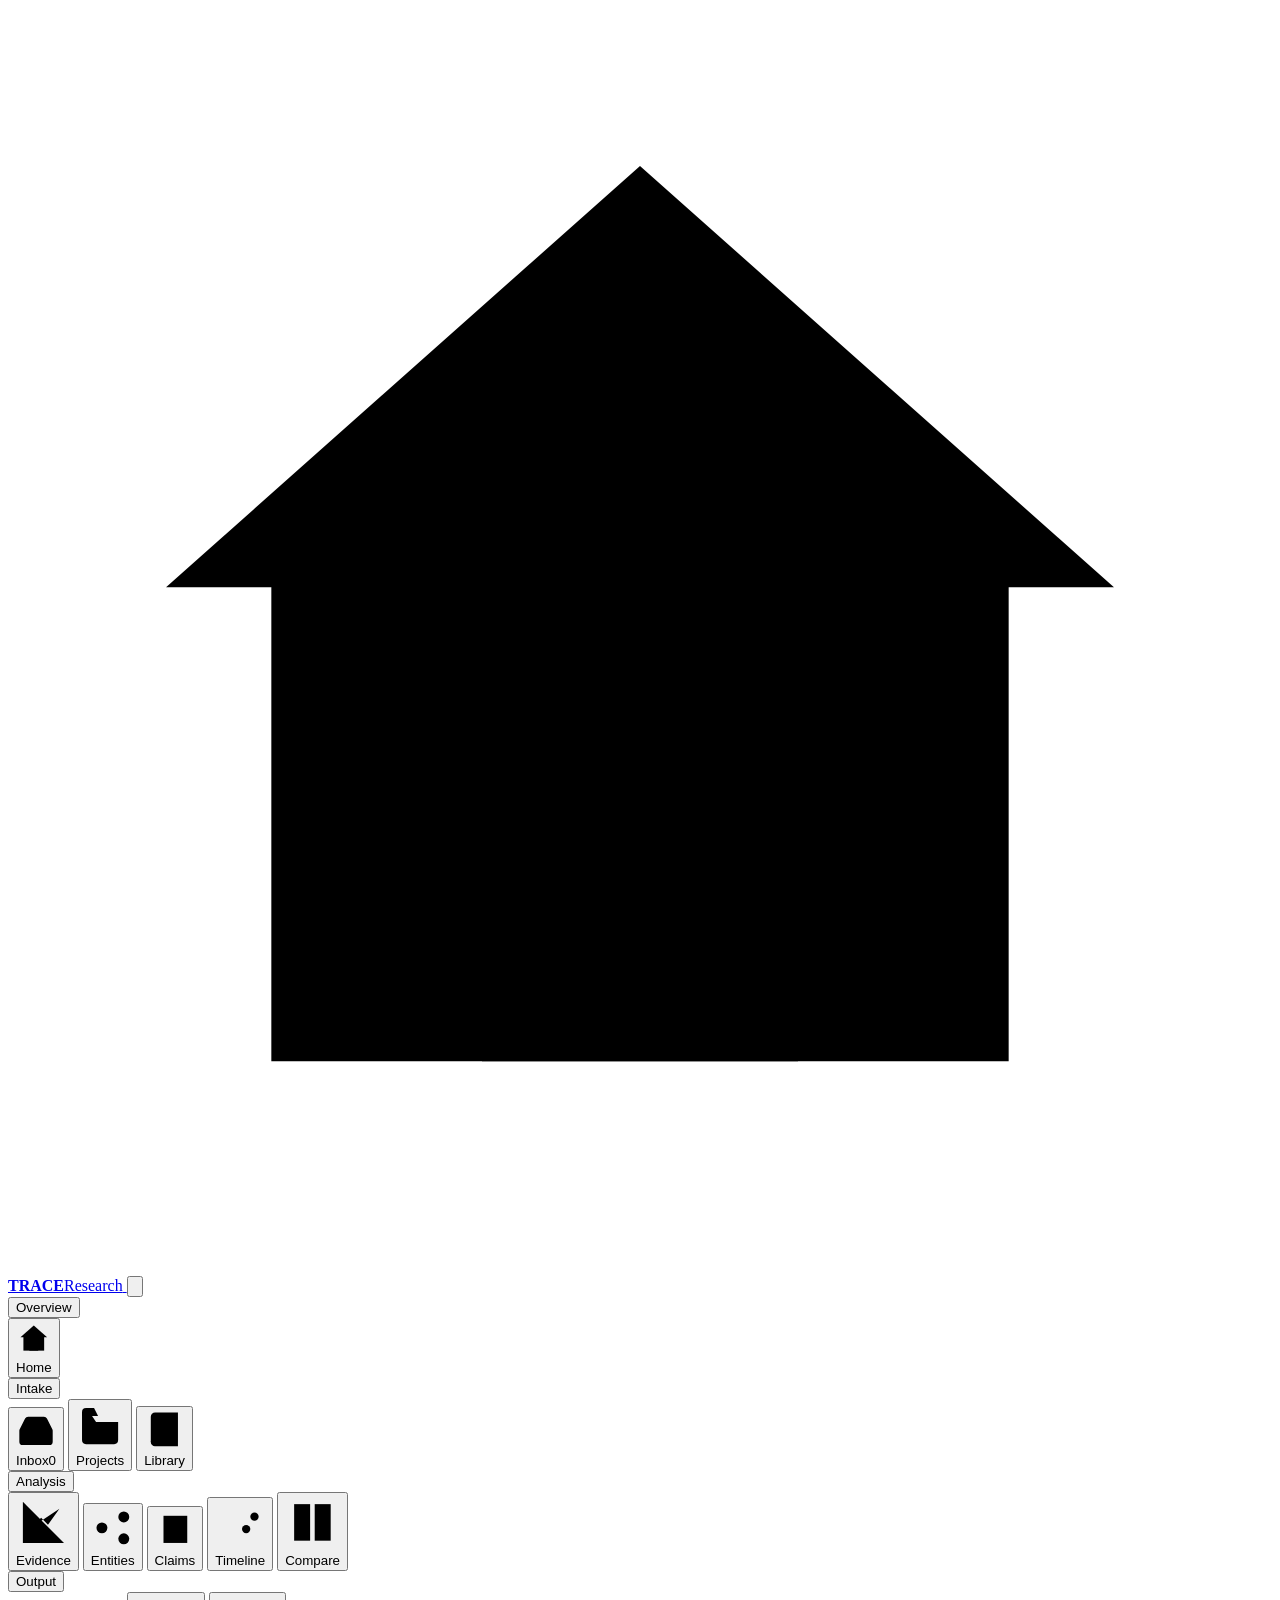
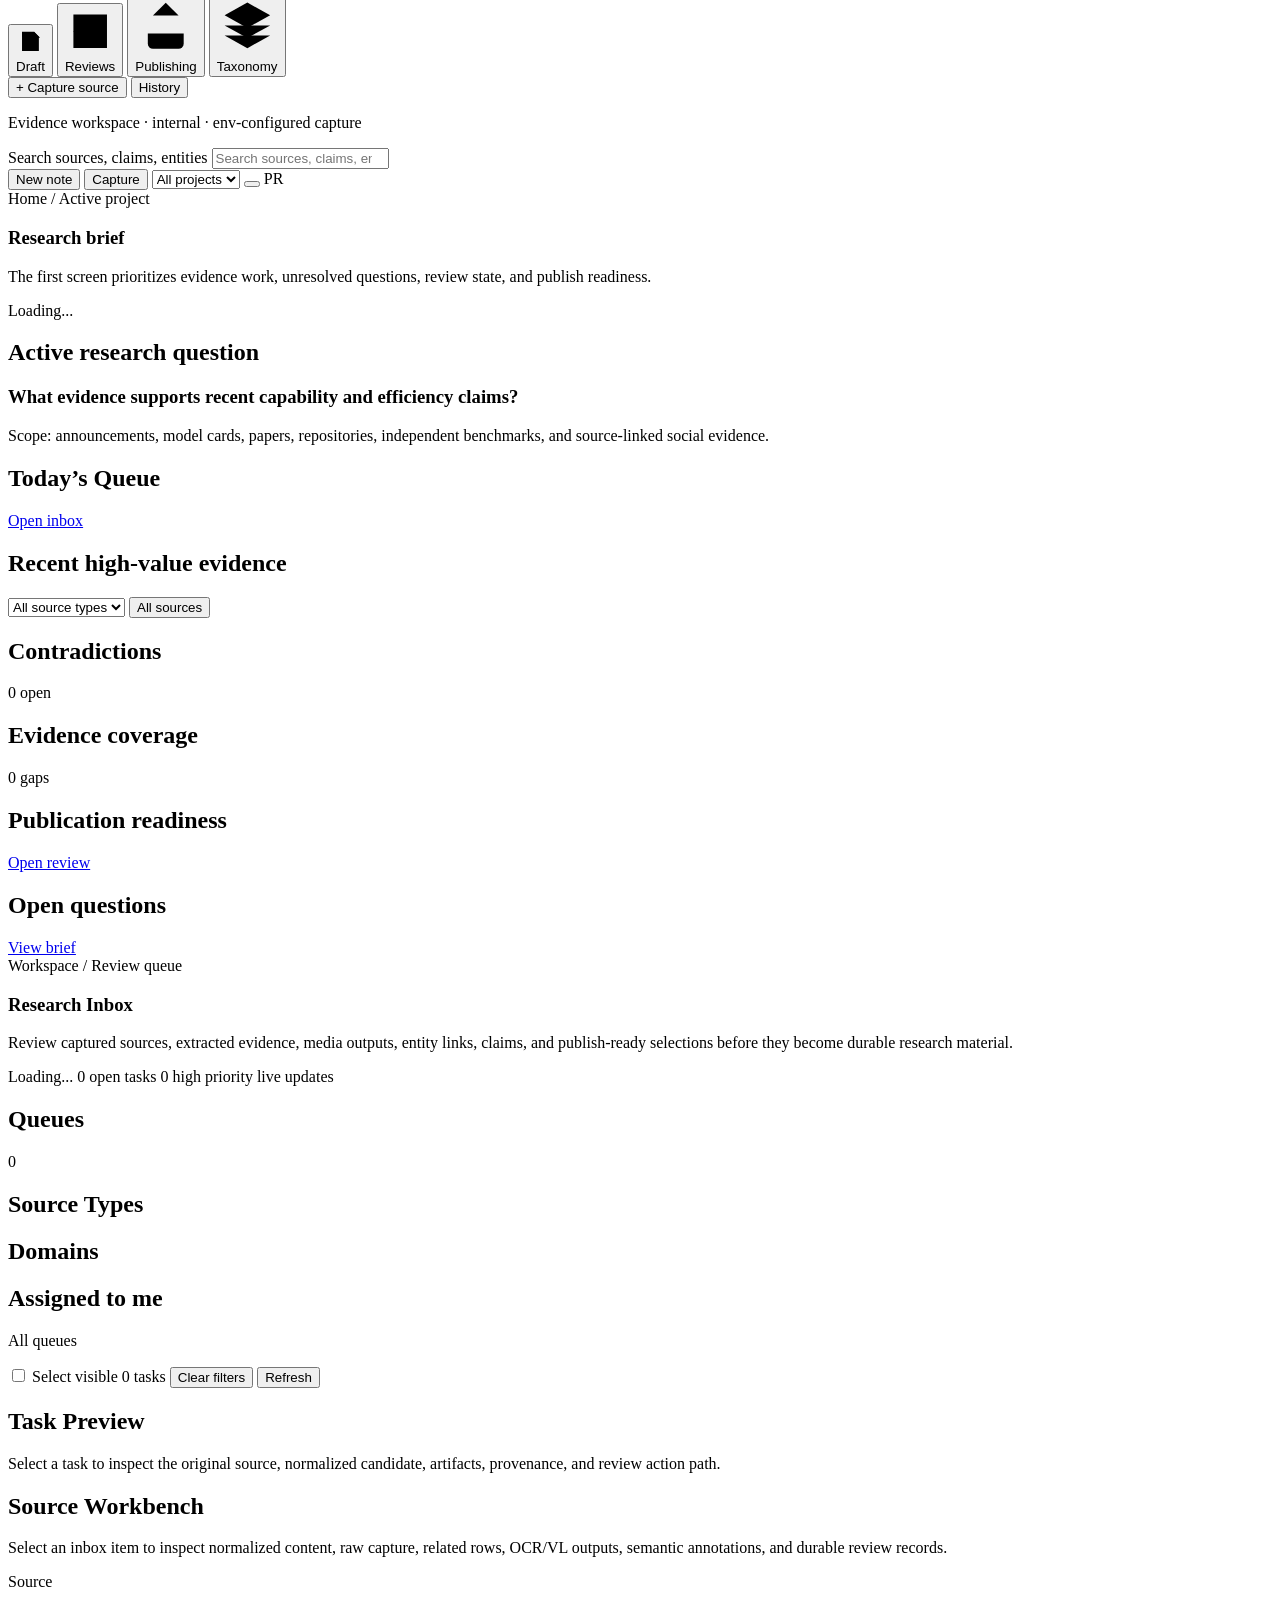
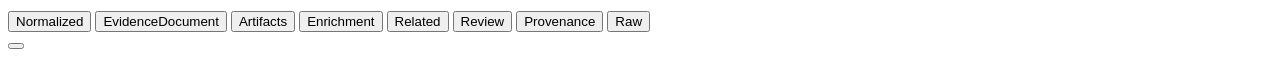
==== research-ui/static/index.html @ 3b0d49d9 "research-ui: topbar layout, full-height sidebar, smoother collapse, badge fix Operator feedback on t" ====
<!doctype html>
<html lang="en">
<head>
  <meta charset="utf-8">
  <meta name="viewport" content="width=device-width, initial-scale=1">
  <title>Web OSINT Research UI</title>
  <script>
    (() => {
      const stored = localStorage.getItem('web-osint-research-theme');
      const theme = stored || (matchMedia('(prefers-color-scheme: light)').matches ? 'light' : 'dark');
      document.documentElement.dataset.theme = theme;
    })();
  </script>
  <link rel="stylesheet" href="/styles.css">
</head>
<body>
  <main class="research-shell">
    <aside class="workspace-rail" aria-label="Research workspace">
      <div class="brand-lockup">
        <a class="rail-home" href="#home" aria-label="TRACE Research home">
          <span class="brand-mark" aria-hidden="true"><svg viewBox="0 0 24 24"><path d="m3 11 9-8 9 8"></path><path d="M5 10v10h14V10"></path><path d="M9 20v-6h6v6"></path></svg></span>
          <span class="brand-text"><strong>TRACE</strong><span>Research</span></span>
        </a>
        <button id="sidebarToggle" class="rail-toggle" type="button" title="Close sidebar" aria-label="Close sidebar" aria-expanded="true" data-tooltip="Close sidebar">
          <svg viewBox="0 0 24 24" aria-hidden="true"><rect x="4" y="5" width="16" height="14" rx="2"></rect><path d="M9 5v14"></path></svg>
        </button>
      </div>
      <nav class="primary-nav" aria-label="Primary research navigation">
        <div class="nav-group" data-nav-group="overview">
          <button class="nav-group-toggle" type="button" aria-expanded="true">Overview</button>
          <div class="nav-group-items">
            <button class="nav-item active" data-route="home"><span class="nav-icon" aria-hidden="true"><svg viewBox="0 0 24 24"><path d="m3 11 9-8 9 8"></path><path d="M5 10v10h14V10"></path><path d="M9 20v-6h6v6"></path></svg></span><span class="nav-label">Home</span></button>
          </div>
        </div>
        <div class="nav-group" data-nav-group="intake">
          <button class="nav-group-toggle" type="button" aria-expanded="true">Intake</button>
          <div class="nav-group-items">
            <button class="nav-item" data-route="inbox"><span class="nav-icon" aria-hidden="true"><svg viewBox="0 0 24 24"><path d="M22 12h-6l-2 3h-4l-2-3H2"></path><path d="m5.45 5.11-3.31 6.58A2 2 0 0 0 2 12.58V19a2 2 0 0 0 2 2h16a2 2 0 0 0 2-2v-6.42a2 2 0 0 0-.14-.89l-3.31-6.58A2 2 0 0 0 16.76 4H7.24a2 2 0 0 0-1.79 1.11Z"></path></svg></span><span class="nav-label">Inbox</span><span class="nav-count" id="navInboxCount">0</span></button>
            <button class="nav-item" data-route="projects"><span class="nav-icon" aria-hidden="true"><svg viewBox="0 0 24 24"><path d="M3 7h5l2 3h11v9a2 2 0 0 1-2 2H5a2 2 0 0 1-2-2Z"></path><path d="M3 7V5a2 2 0 0 1 2-2h4l2 4"></path></svg></span><span class="nav-label">Projects</span></button>
            <button class="nav-item" data-route="library"><span class="nav-icon" aria-hidden="true"><svg viewBox="0 0 24 24"><path d="M4 19.5A2.5 2.5 0 0 1 6.5 17H20"></path><path d="M4 4.5A2.5 2.5 0 0 1 6.5 2H20v20H6.5A2.5 2.5 0 0 1 4 19.5Z"></path><path d="M8 7h8"></path><path d="M8 11h6"></path></svg></span><span class="nav-label">Library</span></button>
          </div>
        </div>
        <div class="nav-group" data-nav-group="analysis">
          <button class="nav-group-toggle" type="button" aria-expanded="true">Analysis</button>
          <div class="nav-group-items">
            <button class="nav-item" data-route="evidence"><span class="nav-icon" aria-hidden="true"><svg viewBox="0 0 24 24"><path d="M3 3v18h18"></path><path d="m7 14 4-4 3 3 5-7"></path></svg></span><span class="nav-label">Evidence</span></button>
            <button class="nav-item" data-route="entities"><span class="nav-icon" aria-hidden="true"><svg viewBox="0 0 24 24"><circle cx="6" cy="12" r="3"></circle><circle cx="18" cy="6" r="3"></circle><circle cx="18" cy="18" r="3"></circle><path d="m8.6 10.6 6.8-3.2"></path><path d="m8.6 13.4 6.8 3.2"></path></svg></span><span class="nav-label">Entities</span></button>
            <button class="nav-item" data-route="claims"><span class="nav-icon" aria-hidden="true"><svg viewBox="0 0 24 24"><path d="M5 4h14v16H5z"></path><path d="M8 8h8"></path><path d="M8 12h8"></path><path d="M8 16h5"></path></svg></span><span class="nav-label">Claims</span></button>
            <button class="nav-item" data-route="timeline"><span class="nav-icon" aria-hidden="true"><svg viewBox="0 0 24 24"><path d="M5 4v16"></path><path d="M5 8h12"></path><path d="M5 14h8"></path><circle cx="19" cy="8" r="2"></circle><circle cx="15" cy="14" r="2"></circle></svg></span><span class="nav-label">Timeline</span></button>
            <button class="nav-item" data-route="compare"><span class="nav-icon" aria-hidden="true"><svg viewBox="0 0 24 24"><path d="M4 4h7v16H4z"></path><path d="M13 4h7v16h-7z"></path><path d="M7 8h1"></path><path d="M16 8h1"></path><path d="M7 13h1"></path><path d="M16 13h1"></path></svg></span><span class="nav-label">Compare</span></button>
          </div>
        </div>
        <div class="nav-group" data-nav-group="output">
          <button class="nav-group-toggle" type="button" aria-expanded="true">Output</button>
          <div class="nav-group-items">
            <button class="nav-item" data-route="draft"><span class="nav-icon" aria-hidden="true"><svg viewBox="0 0 24 24"><path d="M5 4h10l4 4v12H5z"></path><path d="M15 4v5h5"></path><path d="M8 13h8"></path><path d="M8 17h6"></path></svg></span><span class="nav-label">Draft</span></button>
            <button class="nav-item" data-route="reviews"><span class="nav-icon" aria-hidden="true"><svg viewBox="0 0 24 24"><path d="M20 6 9 17l-5-5"></path><path d="M4 4h16v16H4z"></path></svg></span><span class="nav-label">Reviews</span></button>
            <button class="nav-item" data-route="publishing"><span class="nav-icon" aria-hidden="true"><svg viewBox="0 0 24 24"><path d="M12 3v12"></path><path d="m7 8 5-5 5 5"></path><path d="M5 15v4a2 2 0 0 0 2 2h10a2 2 0 0 0 2-2v-4"></path></svg></span><span class="nav-label">Publishing</span></button>
            <button class="nav-item" data-route="taxonomy"><span class="nav-icon" aria-hidden="true"><svg viewBox="0 0 24 24"><path d="M12 3 3 8l9 5 9-5-9-5Z"></path><path d="m3 16 9 5 9-5"></path><path d="m3 12 9 5 9-5"></path></svg></span><span class="nav-label">Taxonomy</span></button>
          </div>
        </div>
      </nav>
      <div class="capture-control">
        <button id="captureSourceButton" class="capture-button" title="Launch Rebrowser capture">+ Capture source</button>
        <button id="captureHistoryButton" class="capture-history-button" type="button" title="Recent capture activity" aria-expanded="false">History</button>
        <div id="capturePopover" class="capture-popover" role="dialog" aria-label="Recent capture activity" hidden>
          <div class="capture-popover-head">
            <strong>Recent captures</strong>
            <button id="capturePopoverClose" type="button" aria-label="Close">&times;</button>
          </div>
          <div id="captureActivityPanel" class="capture-popover-body"><p class="muted">Loading…</p></div>
        </div>
      </div>
      <p class="rail-note">Evidence workspace · internal · env-configured capture</p>
    </aside>

    <section class="research-home">
      <header class="home-topbar">
        <label class="global-search">
          <span class="sr-only">Search sources, claims, entities</span>
          <input id="searchInput" type="search" placeholder="Search sources, claims, entities...">
        </label>
        <div class="top-actions">
          <button id="newNoteButton" class="secondary top-action" type="button">New note</button>
          <button id="captureTopButton" class="top-action primary-action" type="button" title="Launch Rebrowser capture">Capture</button>
          <span id="captureLaunchStatus" class="capture-status" aria-live="polite"></span>
          <select id="projectSelect" aria-label="Switch active project" class="topbar-project-select"><option value="">All projects</option></select>
          <button id="themeSwitch" class="theme-switch" role="switch" aria-checked="false" title="Toggle theme">
            <span class="sun"></span><span class="moon"></span><span class="knob"></span>
          </button>
          <span class="user-avatar" aria-label="Current user">PR</span>
        </div>
      </header>

      <section class="brief-hero" data-home-section="brief">
        <div class="hero-copy">
          <div class="breadcrumb">Home / Active project</div>
          <h1>Research brief</h1>
          <p>The first screen prioritizes evidence work, unresolved questions, review state, and publish readiness.</p>
        </div>
        <div id="homeUpdated" class="freshness-pill">Loading...</div>
      </section>

      <section class="brief-grid">
        <article class="brief-question panel">
          <div>
            <h2>Active research question</h2>
            <h3 id="activeQuestion">What evidence supports recent capability and efficiency claims?</h3>
            <p id="activeQuestionScope">Scope: announcements, model cards, papers, repositories, independent benchmarks, and source-linked social evidence.</p>
          </div>
          <div id="briefStats" class="brief-stats"></div>
        </article>
        <aside class="panel mini-panel">
          <div class="panel-title-row">
            <h2>Today’s Queue</h2>
            <a href="#inbox" id="openInboxLink">Open inbox</a>
          </div>
          <div id="todayQueue" class="task-list"></div>
        </aside>
      </section>

      <section class="home-grid">
        <section class="panel evidence-signals" data-home-section="sources">
          <div class="panel-title-row">
            <h2>Recent high-value evidence</h2>
            <div class="title-action-group">
              <select id="homeSourceFilter" aria-label="Filter recent high-value evidence by source type">
                <option value="">All source types</option>
              </select>
              <button class="text-button" id="allSourcesButton">All sources</button>
            </div>
          </div>
          <div id="signalRows" class="signal-rows"></div>
        </section>
        <aside class="panel mini-panel" data-home-section="review">
          <div class="panel-title-row">
            <h2>Contradictions</h2>
            <span id="contradictionCount" class="status-badge danger">0 open</span>
          </div>
          <div id="contradictionList" class="compact-list"></div>
        </aside>
        <section class="panel coverage-panel">
          <div class="panel-title-row">
            <h2>Evidence coverage</h2>
            <span id="coverageGapCount" class="status-badge warn">0 gaps</span>
          </div>
          <div id="coverageMatrix" class="coverage-matrix"></div>
        </section>
        <aside class="panel mini-panel" data-home-section="publishing">
          <div class="panel-title-row">
            <h2>Publication readiness</h2>
            <a href="#reviews">Open review</a>
          </div>
          <div id="publishReadiness"></div>
        </aside>
        <aside class="panel mini-panel open-questions">
          <div class="panel-title-row">
            <h2>Open questions</h2>
            <a href="#projects">View brief</a>
          </div>
          <div id="openQuestions" class="compact-list numbered"></div>
        </aside>
      </section>

      <section id="routePage" class="route-page hidden" aria-live="polite"></section>

      <section id="inbox" class="inbox-page" data-home-section="inbox">
        <header class="inbox-hero">
          <div>
            <div class="breadcrumb">Workspace / Review queue</div>
            <h1>Research Inbox</h1>
            <p>Review captured sources, extracted evidence, media outputs, entity links, claims, and publish-ready selections before they become durable research material.</p>
          </div>
          <div class="inbox-health">
            <span id="totals" class="freshness-pill">Loading...</span>
            <span id="inboxOpenTasks" class="status-badge info">0 open tasks</span>
            <span id="inboxHighPriority" class="status-badge warn">0 high priority</span>
            <span id="inboxLiveState" class="status-badge ok">live updates</span>
          </div>
        </header>

        <div class="inbox-workbench">
          <aside class="inbox-queue-panel panel">
            <div class="panel-title-row">
              <h2>Queues</h2>
              <span id="inboxQueueCount" class="status-badge">0</span>
            </div>
            <div id="queueList" class="queue-list"></div>

            <section class="inbox-filter-group">
              <div class="panel-title-row">
                <h2>Source Types</h2>
              </div>
              <div id="kindList" class="facet-list compact"></div>
            </section>

            <section class="inbox-filter-group">
              <div class="panel-title-row">
                <h2>Domains</h2>
              </div>
              <div id="domainList" class="facet-list compact"></div>
            </section>
          </aside>

          <section class="inbox-task-panel panel">
            <div class="task-panel-head">
              <div>
                <h2>Assigned to me</h2>
                <p id="inboxActiveFilter">All queues</p>
              </div>
              <div class="task-panel-actions">
                <label class="select-visible"><input id="inboxSelectAll" type="checkbox"> Select visible</label>
                <span id="inboxVisibleCount" class="muted">0 tasks</span>
                <button id="inboxClearFilters" class="secondary">Clear filters</button>
                <button id="inboxRefreshInline">Refresh</button>
              </div>
            </div>
            <div class="bulk-toolbar" id="inboxBulkToolbar" hidden>
              <span class="bulk-count" id="inboxBulkCount">0 selected</span>
              <button class="secondary" data-bulk-action="accept">Accept</button>
              <button class="secondary" data-bulk-action="reject">Reject</button>
              <button class="secondary" data-bulk-action="defer">Defer</button>
              <button class="secondary" data-bulk-action="assign">Assign</button>
              <button class="secondary danger-button" data-bulk-action="archive">Archive</button>
            </div>
            <div id="inboxRows" class="inbox-rows task-stream"></div>
          </section>

          <aside class="inbox-preview-panel panel">
            <div id="inboxPreview" class="task-preview empty-preview">
              <div class="empty-state">
                <h2>Task Preview</h2>
                <p>Select a task to inspect the original source, normalized candidate, artifacts, provenance, and review action path.</p>
              </div>
            </div>
          </aside>
        </div>
      </section>
    </section>

    <section class="workbench panel">
      <div id="sourceEmpty" class="empty-state">
        <h2>Source Workbench</h2>
        <p>Select an inbox item to inspect normalized content, raw capture, related rows, OCR/VL outputs, semantic annotations, and durable review records.</p>
      </div>
      <div id="sourceView" class="source-view hidden">
        <div class="source-titlebar">
          <div>
            <div id="sourceKind" class="pill">Source</div>
            <h2 id="sourceTitle"></h2>
            <a id="sourceUrl" href="#" target="_blank" rel="noreferrer"></a>
          </div>
          <div id="sourceMeta" class="meta"></div>
        </div>
        <nav class="tabs" aria-label="Source detail tabs">
          <button class="tab active" data-tab="normalized">Normalized</button>
          <button class="tab" data-tab="evidence-document">EvidenceDocument</button>
          <button class="tab" data-tab="artifacts">Artifacts</button>
          <button class="tab" data-tab="enrichment">Enrichment</button>
          <button class="tab" data-tab="related">Related</button>
          <button class="tab" data-tab="review">Review</button>
          <button class="tab" data-tab="provenance">Provenance</button>
          <button class="tab" data-tab="raw">Raw</button>
        </nav>
        <div id="tab-normalized" class="tab-pane active"></div>
        <div id="tab-evidence-document" class="tab-pane"></div>
        <div id="tab-artifacts" class="tab-pane"></div>
        <div id="tab-enrichment" class="tab-pane"></div>
        <div id="tab-related" class="tab-pane"></div>
        <div id="tab-review" class="tab-pane"></div>
        <div id="tab-provenance" class="tab-pane"></div>
        <div id="tab-raw" class="tab-pane"></div>
      </div>
    </section>
  </main>
  <button id="previewDrawerBackdrop" class="preview-drawer-backdrop" type="button" aria-label="Close detail"></button>
  <script src="/app.js"></script>
</body>
</html>
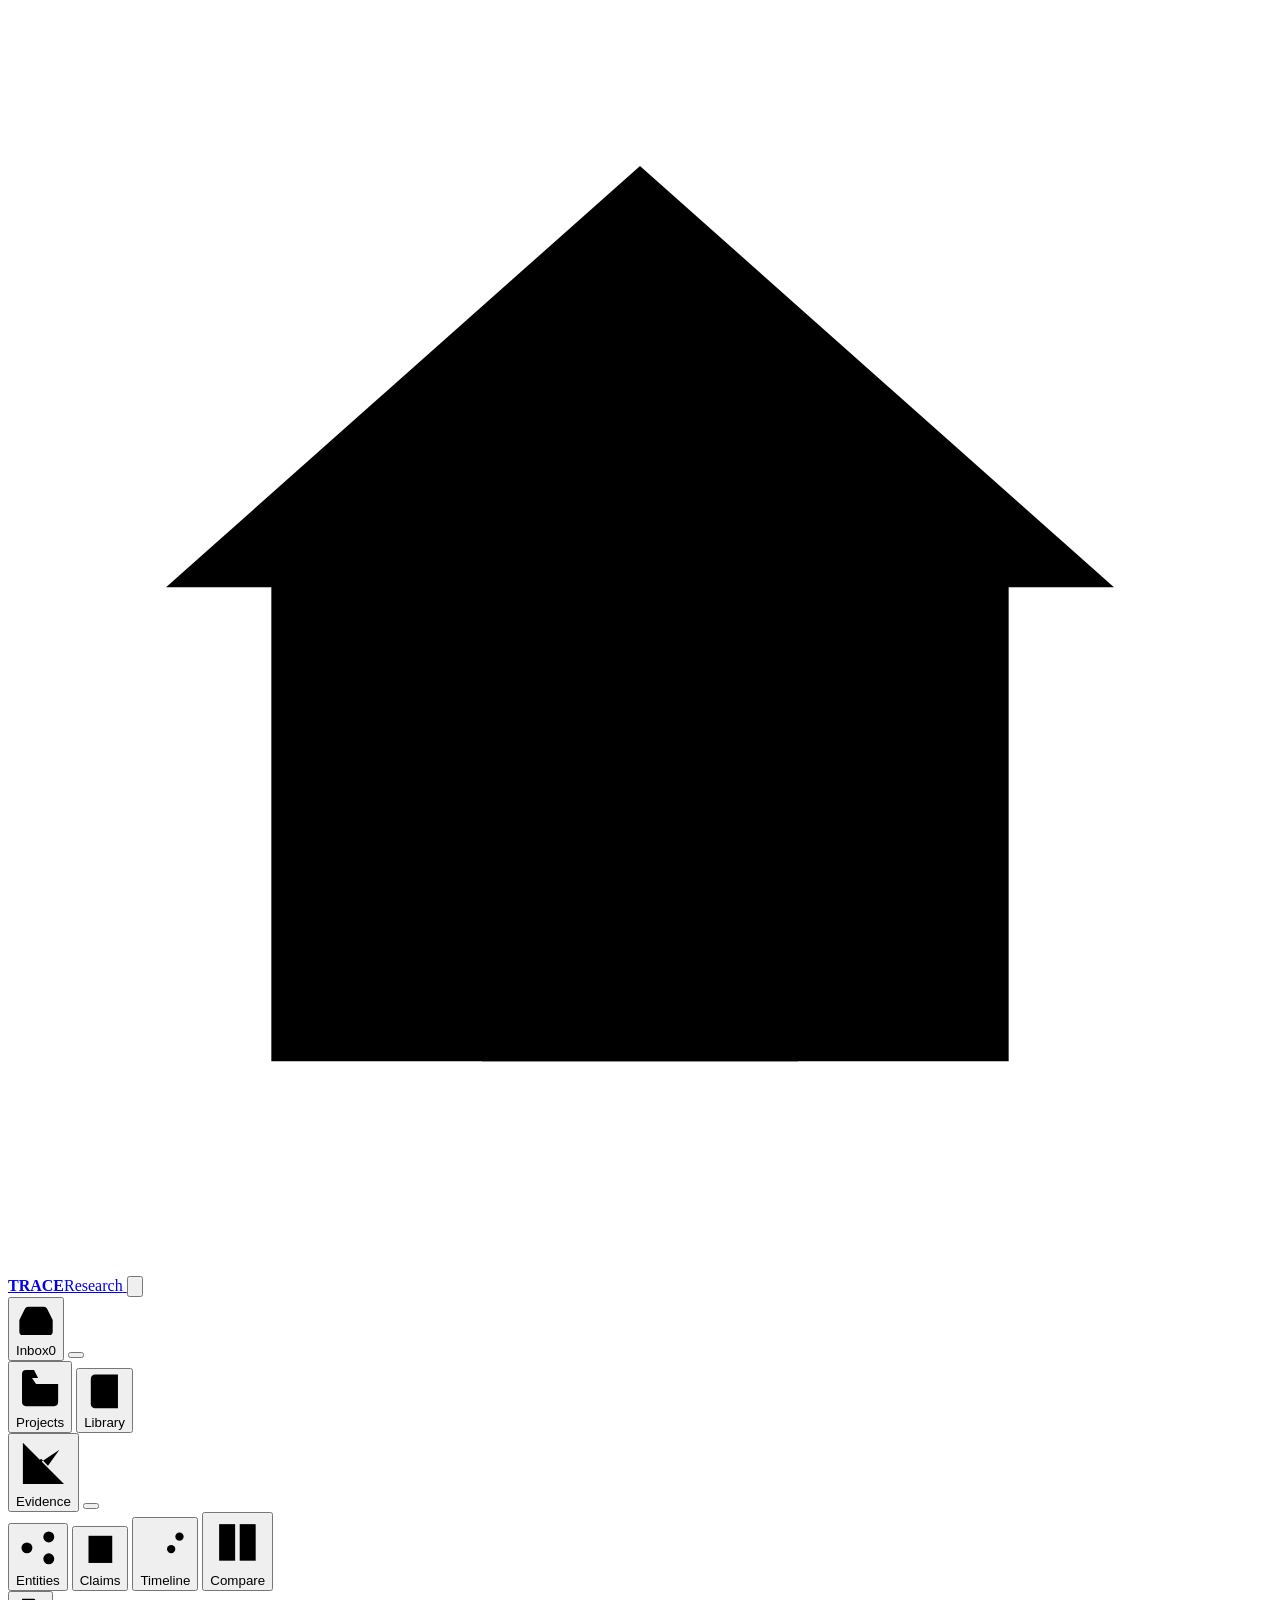
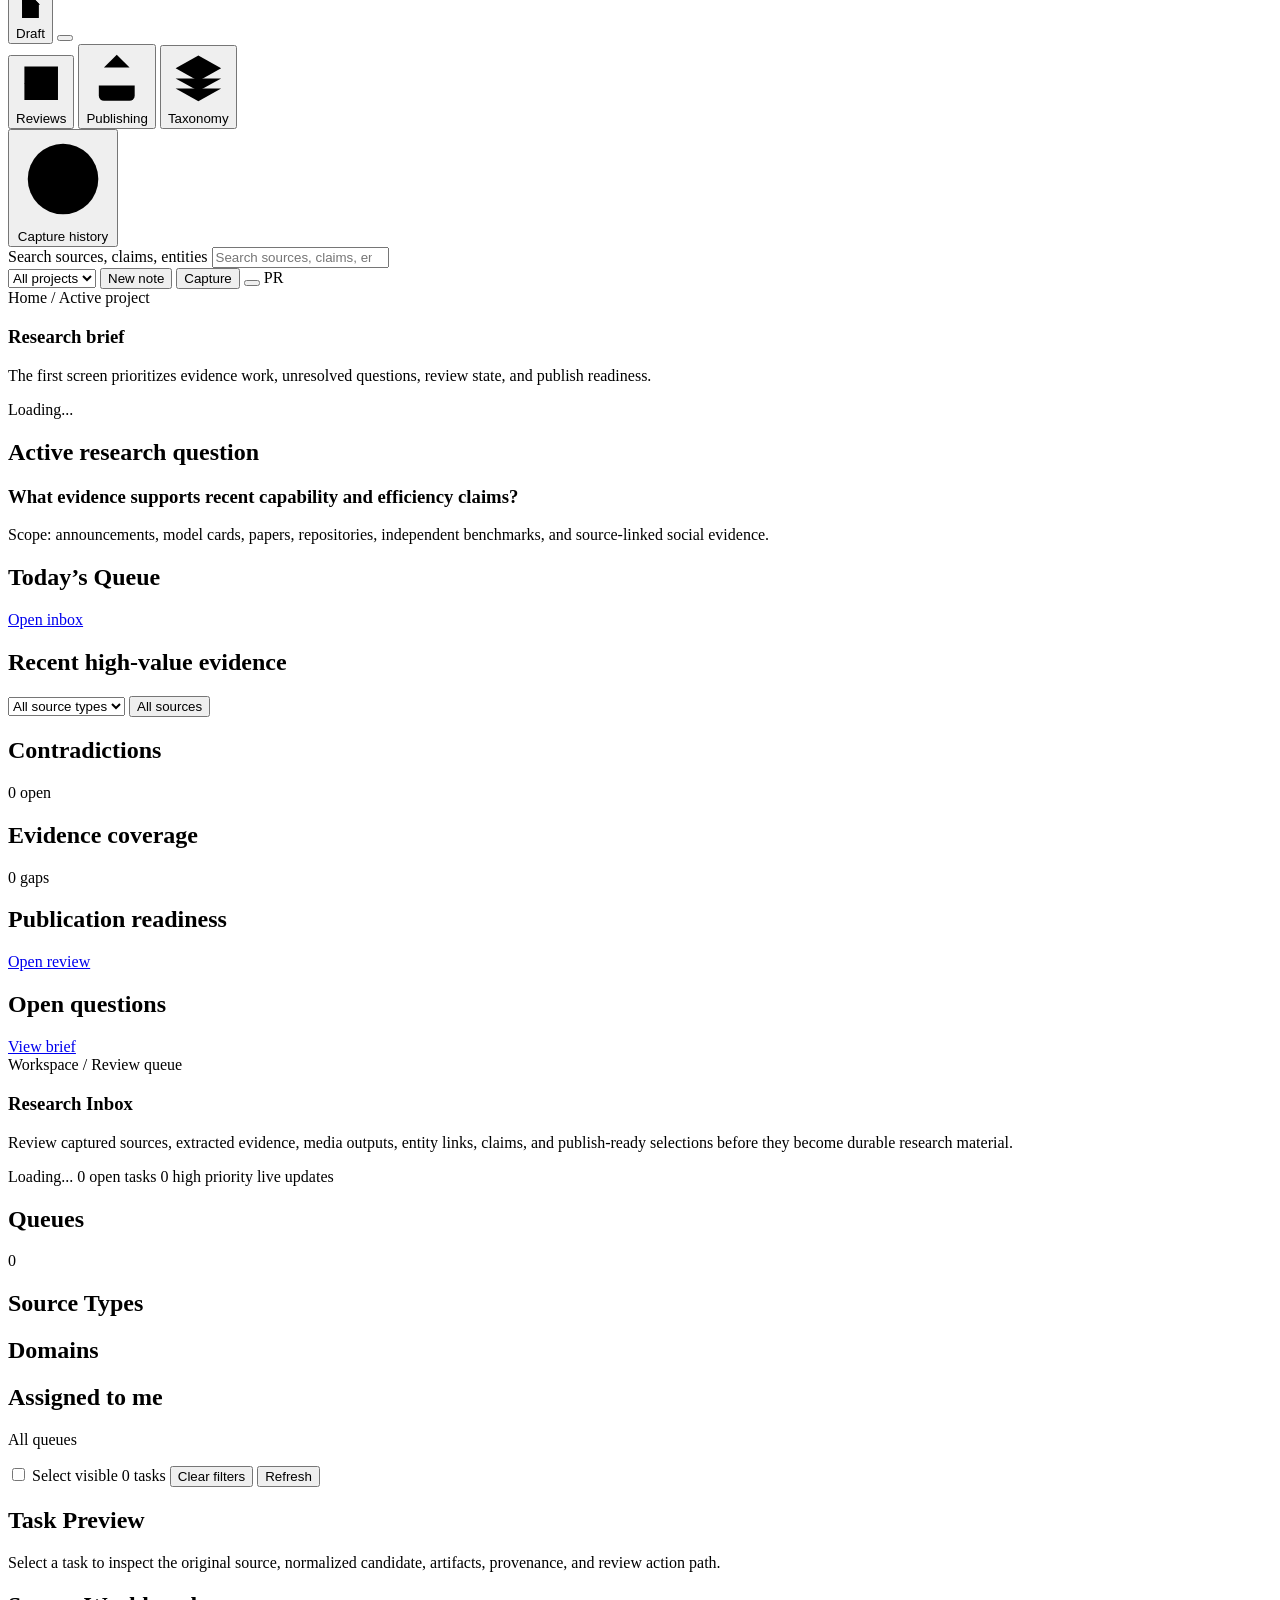
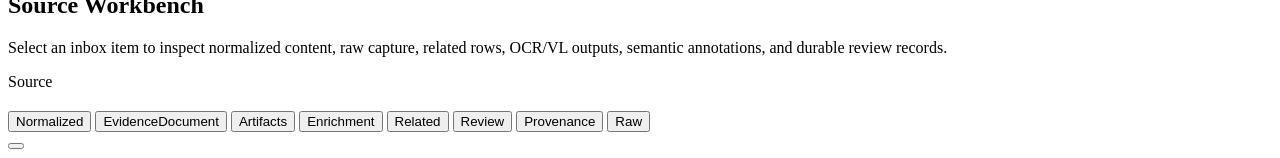
==== commit 95534062: "research-ui: redesign sidebar — parent-route groups, smoother collapse, topbar reorder Operator feed" ====
--- a/research-ui/static/index.html
+++ b/research-ui/static/index.html
@@ -26,43 +26,51 @@
         </button>
       </div>
       <nav class="primary-nav" aria-label="Primary research navigation">
-        <div class="nav-group" data-nav-group="overview">
-          <button class="nav-group-toggle" type="button" aria-expanded="true">Overview</button>
-          <div class="nav-group-items">
-            <button class="nav-item active" data-route="home"><span class="nav-icon" aria-hidden="true"><svg viewBox="0 0 24 24"><path d="m3 11 9-8 9 8"></path><path d="M5 10v10h14V10"></path><path d="M9 20v-6h6v6"></path></svg></span><span class="nav-label">Home</span></button>
-          </div>
-        </div>
-        <div class="nav-group" data-nav-group="intake">
-          <button class="nav-group-toggle" type="button" aria-expanded="true">Intake</button>
-          <div class="nav-group-items">
+        <div class="nav-group" data-nav-group="inbox">
+          <div class="nav-row">
             <button class="nav-item" data-route="inbox"><span class="nav-icon" aria-hidden="true"><svg viewBox="0 0 24 24"><path d="M22 12h-6l-2 3h-4l-2-3H2"></path><path d="m5.45 5.11-3.31 6.58A2 2 0 0 0 2 12.58V19a2 2 0 0 0 2 2h16a2 2 0 0 0 2-2v-6.42a2 2 0 0 0-.14-.89l-3.31-6.58A2 2 0 0 0 16.76 4H7.24a2 2 0 0 0-1.79 1.11Z"></path></svg></span><span class="nav-label">Inbox</span><span class="nav-count" id="navInboxCount">0</span></button>
-            <button class="nav-item" data-route="projects"><span class="nav-icon" aria-hidden="true"><svg viewBox="0 0 24 24"><path d="M3 7h5l2 3h11v9a2 2 0 0 1-2 2H5a2 2 0 0 1-2-2Z"></path><path d="M3 7V5a2 2 0 0 1 2-2h4l2 4"></path></svg></span><span class="nav-label">Projects</span></button>
-            <button class="nav-item" data-route="library"><span class="nav-icon" aria-hidden="true"><svg viewBox="0 0 24 24"><path d="M4 19.5A2.5 2.5 0 0 1 6.5 17H20"></path><path d="M4 4.5A2.5 2.5 0 0 1 6.5 2H20v20H6.5A2.5 2.5 0 0 1 4 19.5Z"></path><path d="M8 7h8"></path><path d="M8 11h6"></path></svg></span><span class="nav-label">Library</span></button>
-          </div>
-        </div>
-        <div class="nav-group" data-nav-group="analysis">
-          <button class="nav-group-toggle" type="button" aria-expanded="true">Analysis</button>
-          <div class="nav-group-items">
+            <button class="nav-chevron" type="button" aria-expanded="true" aria-label="Expand Inbox group" data-nav-group="inbox"></button>
+          </div>
+          <div class="nav-children" data-nav-children="inbox">
+            <div class="nav-children-inner">
+              <button class="nav-item child" data-route="projects"><span class="nav-icon" aria-hidden="true"><svg viewBox="0 0 24 24"><path d="M3 7h5l2 3h11v9a2 2 0 0 1-2 2H5a2 2 0 0 1-2-2Z"></path><path d="M3 7V5a2 2 0 0 1 2-2h4l2 4"></path></svg></span><span class="nav-label">Projects</span></button>
+              <button class="nav-item child" data-route="library"><span class="nav-icon" aria-hidden="true"><svg viewBox="0 0 24 24"><path d="M4 19.5A2.5 2.5 0 0 1 6.5 17H20"></path><path d="M4 4.5A2.5 2.5 0 0 1 6.5 2H20v20H6.5A2.5 2.5 0 0 1 4 19.5Z"></path><path d="M8 7h8"></path><path d="M8 11h6"></path></svg></span><span class="nav-label">Library</span></button>
+            </div>
+          </div>
+        </div>
+        <div class="nav-group" data-nav-group="evidence">
+          <div class="nav-row">
             <button class="nav-item" data-route="evidence"><span class="nav-icon" aria-hidden="true"><svg viewBox="0 0 24 24"><path d="M3 3v18h18"></path><path d="m7 14 4-4 3 3 5-7"></path></svg></span><span class="nav-label">Evidence</span></button>
-            <button class="nav-item" data-route="entities"><span class="nav-icon" aria-hidden="true"><svg viewBox="0 0 24 24"><circle cx="6" cy="12" r="3"></circle><circle cx="18" cy="6" r="3"></circle><circle cx="18" cy="18" r="3"></circle><path d="m8.6 10.6 6.8-3.2"></path><path d="m8.6 13.4 6.8 3.2"></path></svg></span><span class="nav-label">Entities</span></button>
-            <button class="nav-item" data-route="claims"><span class="nav-icon" aria-hidden="true"><svg viewBox="0 0 24 24"><path d="M5 4h14v16H5z"></path><path d="M8 8h8"></path><path d="M8 12h8"></path><path d="M8 16h5"></path></svg></span><span class="nav-label">Claims</span></button>
-            <button class="nav-item" data-route="timeline"><span class="nav-icon" aria-hidden="true"><svg viewBox="0 0 24 24"><path d="M5 4v16"></path><path d="M5 8h12"></path><path d="M5 14h8"></path><circle cx="19" cy="8" r="2"></circle><circle cx="15" cy="14" r="2"></circle></svg></span><span class="nav-label">Timeline</span></button>
-            <button class="nav-item" data-route="compare"><span class="nav-icon" aria-hidden="true"><svg viewBox="0 0 24 24"><path d="M4 4h7v16H4z"></path><path d="M13 4h7v16h-7z"></path><path d="M7 8h1"></path><path d="M16 8h1"></path><path d="M7 13h1"></path><path d="M16 13h1"></path></svg></span><span class="nav-label">Compare</span></button>
-          </div>
-        </div>
-        <div class="nav-group" data-nav-group="output">
-          <button class="nav-group-toggle" type="button" aria-expanded="true">Output</button>
-          <div class="nav-group-items">
+            <button class="nav-chevron" type="button" aria-expanded="true" aria-label="Expand Evidence group" data-nav-group="evidence"></button>
+          </div>
+          <div class="nav-children" data-nav-children="evidence">
+            <div class="nav-children-inner">
+              <button class="nav-item child" data-route="entities"><span class="nav-icon" aria-hidden="true"><svg viewBox="0 0 24 24"><circle cx="6" cy="12" r="3"></circle><circle cx="18" cy="6" r="3"></circle><circle cx="18" cy="18" r="3"></circle><path d="m8.6 10.6 6.8-3.2"></path><path d="m8.6 13.4 6.8 3.2"></path></svg></span><span class="nav-label">Entities</span></button>
+              <button class="nav-item child" data-route="claims"><span class="nav-icon" aria-hidden="true"><svg viewBox="0 0 24 24"><path d="M5 4h14v16H5z"></path><path d="M8 8h8"></path><path d="M8 12h8"></path><path d="M8 16h5"></path></svg></span><span class="nav-label">Claims</span></button>
+              <button class="nav-item child" data-route="timeline"><span class="nav-icon" aria-hidden="true"><svg viewBox="0 0 24 24"><path d="M5 4v16"></path><path d="M5 8h12"></path><path d="M5 14h8"></path><circle cx="19" cy="8" r="2"></circle><circle cx="15" cy="14" r="2"></circle></svg></span><span class="nav-label">Timeline</span></button>
+              <button class="nav-item child" data-route="compare"><span class="nav-icon" aria-hidden="true"><svg viewBox="0 0 24 24"><path d="M4 4h7v16H4z"></path><path d="M13 4h7v16h-7z"></path><path d="M7 8h1"></path><path d="M16 8h1"></path><path d="M7 13h1"></path><path d="M16 13h1"></path></svg></span><span class="nav-label">Compare</span></button>
+            </div>
+          </div>
+        </div>
+        <div class="nav-group" data-nav-group="draft">
+          <div class="nav-row">
             <button class="nav-item" data-route="draft"><span class="nav-icon" aria-hidden="true"><svg viewBox="0 0 24 24"><path d="M5 4h10l4 4v12H5z"></path><path d="M15 4v5h5"></path><path d="M8 13h8"></path><path d="M8 17h6"></path></svg></span><span class="nav-label">Draft</span></button>
-            <button class="nav-item" data-route="reviews"><span class="nav-icon" aria-hidden="true"><svg viewBox="0 0 24 24"><path d="M20 6 9 17l-5-5"></path><path d="M4 4h16v16H4z"></path></svg></span><span class="nav-label">Reviews</span></button>
-            <button class="nav-item" data-route="publishing"><span class="nav-icon" aria-hidden="true"><svg viewBox="0 0 24 24"><path d="M12 3v12"></path><path d="m7 8 5-5 5 5"></path><path d="M5 15v4a2 2 0 0 0 2 2h10a2 2 0 0 0 2-2v-4"></path></svg></span><span class="nav-label">Publishing</span></button>
-            <button class="nav-item" data-route="taxonomy"><span class="nav-icon" aria-hidden="true"><svg viewBox="0 0 24 24"><path d="M12 3 3 8l9 5 9-5-9-5Z"></path><path d="m3 16 9 5 9-5"></path><path d="m3 12 9 5 9-5"></path></svg></span><span class="nav-label">Taxonomy</span></button>
+            <button class="nav-chevron" type="button" aria-expanded="true" aria-label="Expand Draft group" data-nav-group="draft"></button>
+          </div>
+          <div class="nav-children" data-nav-children="draft">
+            <div class="nav-children-inner">
+              <button class="nav-item child" data-route="reviews"><span class="nav-icon" aria-hidden="true"><svg viewBox="0 0 24 24"><path d="M20 6 9 17l-5-5"></path><path d="M4 4h16v16H4z"></path></svg></span><span class="nav-label">Reviews</span></button>
+              <button class="nav-item child" data-route="publishing"><span class="nav-icon" aria-hidden="true"><svg viewBox="0 0 24 24"><path d="M12 3v12"></path><path d="m7 8 5-5 5 5"></path><path d="M5 15v4a2 2 0 0 0 2 2h10a2 2 0 0 0 2-2v-4"></path></svg></span><span class="nav-label">Publishing</span></button>
+              <button class="nav-item child" data-route="taxonomy"><span class="nav-icon" aria-hidden="true"><svg viewBox="0 0 24 24"><path d="M12 3 3 8l9 5 9-5-9-5Z"></path><path d="m3 16 9 5 9-5"></path><path d="m3 12 9 5 9-5"></path></svg></span><span class="nav-label">Taxonomy</span></button>
+            </div>
           </div>
         </div>
       </nav>
       <div class="capture-control">
-        <button id="captureSourceButton" class="capture-button" title="Launch Rebrowser capture">+ Capture source</button>
-        <button id="captureHistoryButton" class="capture-history-button" type="button" title="Recent capture activity" aria-expanded="false">History</button>
+        <button id="captureHistoryButton" class="capture-history-button" type="button" title="Recent capture activity" aria-expanded="false">
+          <svg viewBox="0 0 24 24" aria-hidden="true"><circle cx="12" cy="12" r="9"></circle><path d="M12 7v5l3 2"></path></svg>
+          <span class="capture-history-label">Capture history</span>
+        </button>
         <div id="capturePopover" class="capture-popover" role="dialog" aria-label="Recent capture activity" hidden>
           <div class="capture-popover-head">
             <strong>Recent captures</strong>
@@ -71,7 +79,6 @@
           <div id="captureActivityPanel" class="capture-popover-body"><p class="muted">Loading…</p></div>
         </div>
       </div>
-      <p class="rail-note">Evidence workspace · internal · env-configured capture</p>
     </aside>
 
     <section class="research-home">
@@ -81,10 +88,10 @@
           <input id="searchInput" type="search" placeholder="Search sources, claims, entities...">
         </label>
         <div class="top-actions">
+          <select id="projectSelect" aria-label="Switch active project" class="topbar-project-select"><option value="">All projects</option></select>
+          <span id="captureLaunchStatus" class="capture-status" aria-live="polite"></span>
           <button id="newNoteButton" class="secondary top-action" type="button">New note</button>
           <button id="captureTopButton" class="top-action primary-action" type="button" title="Launch Rebrowser capture">Capture</button>
-          <span id="captureLaunchStatus" class="capture-status" aria-live="polite"></span>
-          <select id="projectSelect" aria-label="Switch active project" class="topbar-project-select"><option value="">All projects</option></select>
           <button id="themeSwitch" class="theme-switch" role="switch" aria-checked="false" title="Toggle theme">
             <span class="sun"></span><span class="moon"></span><span class="knob"></span>
           </button>
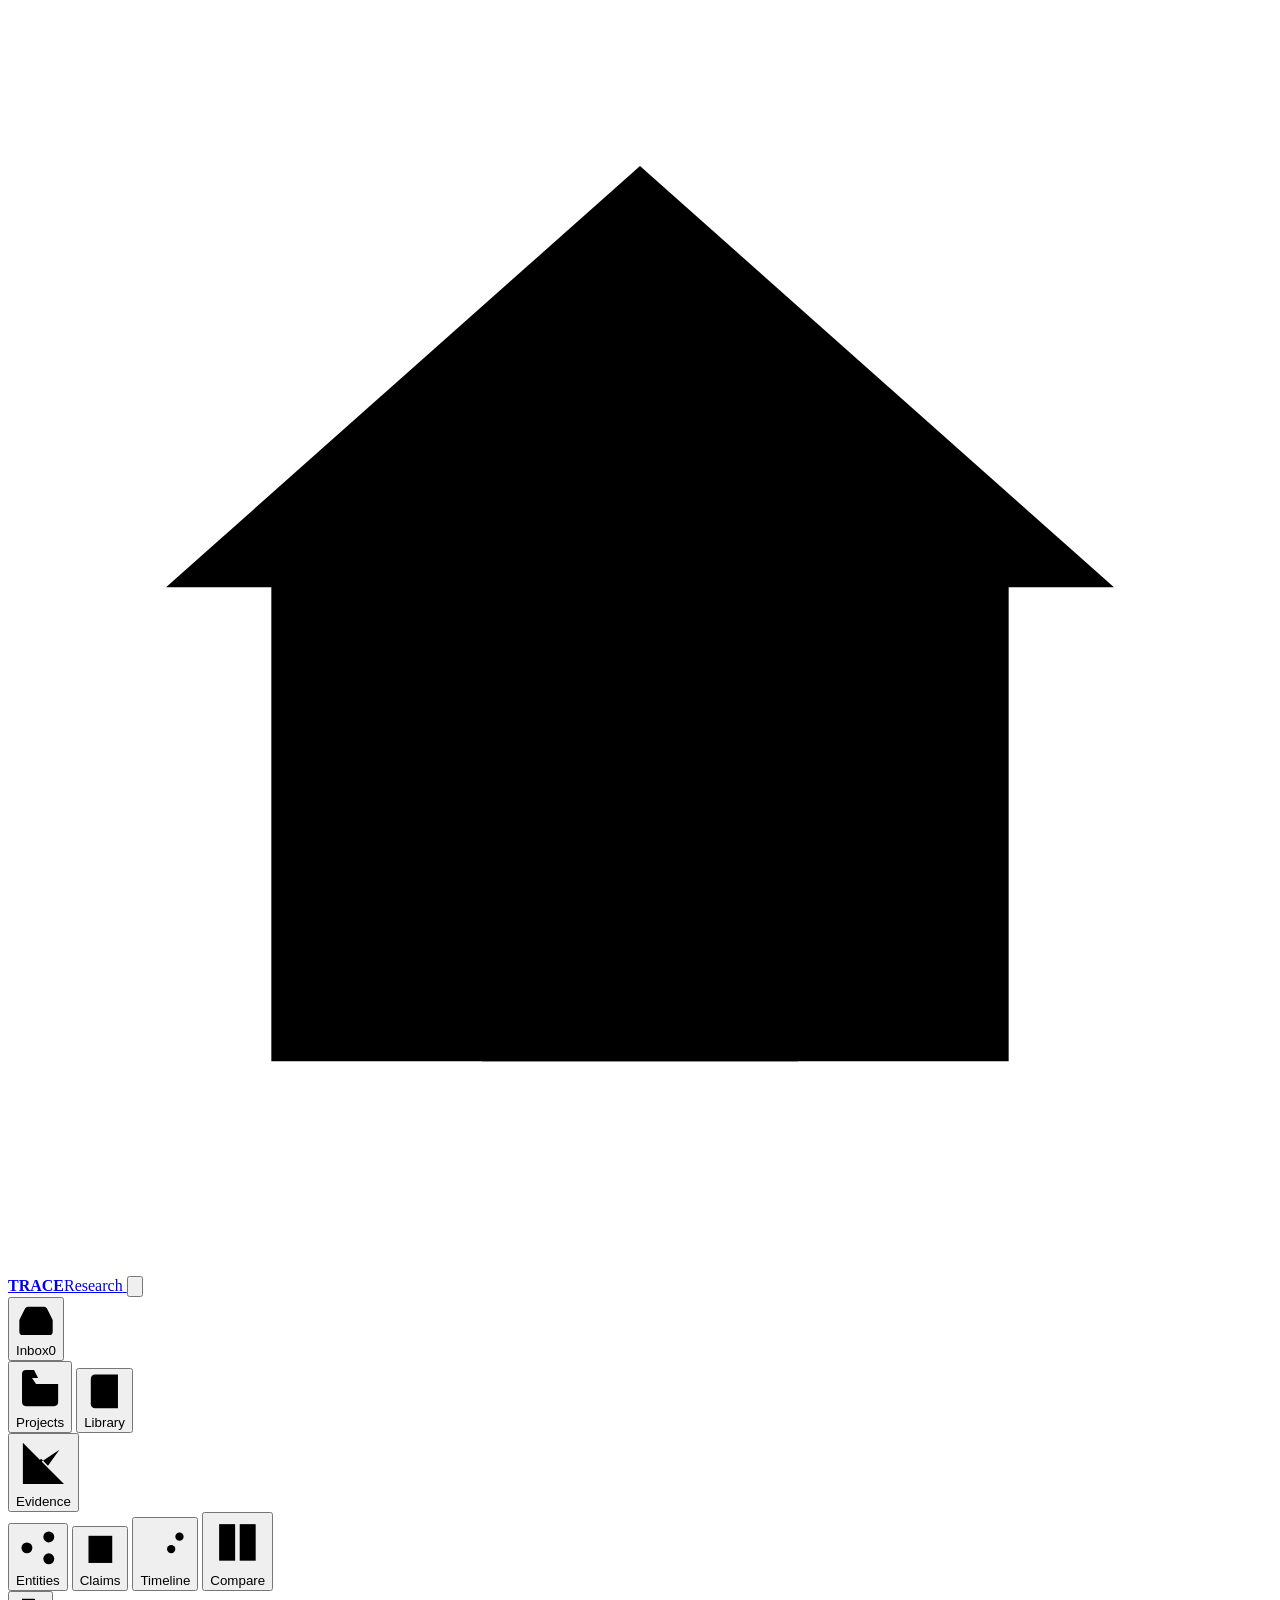
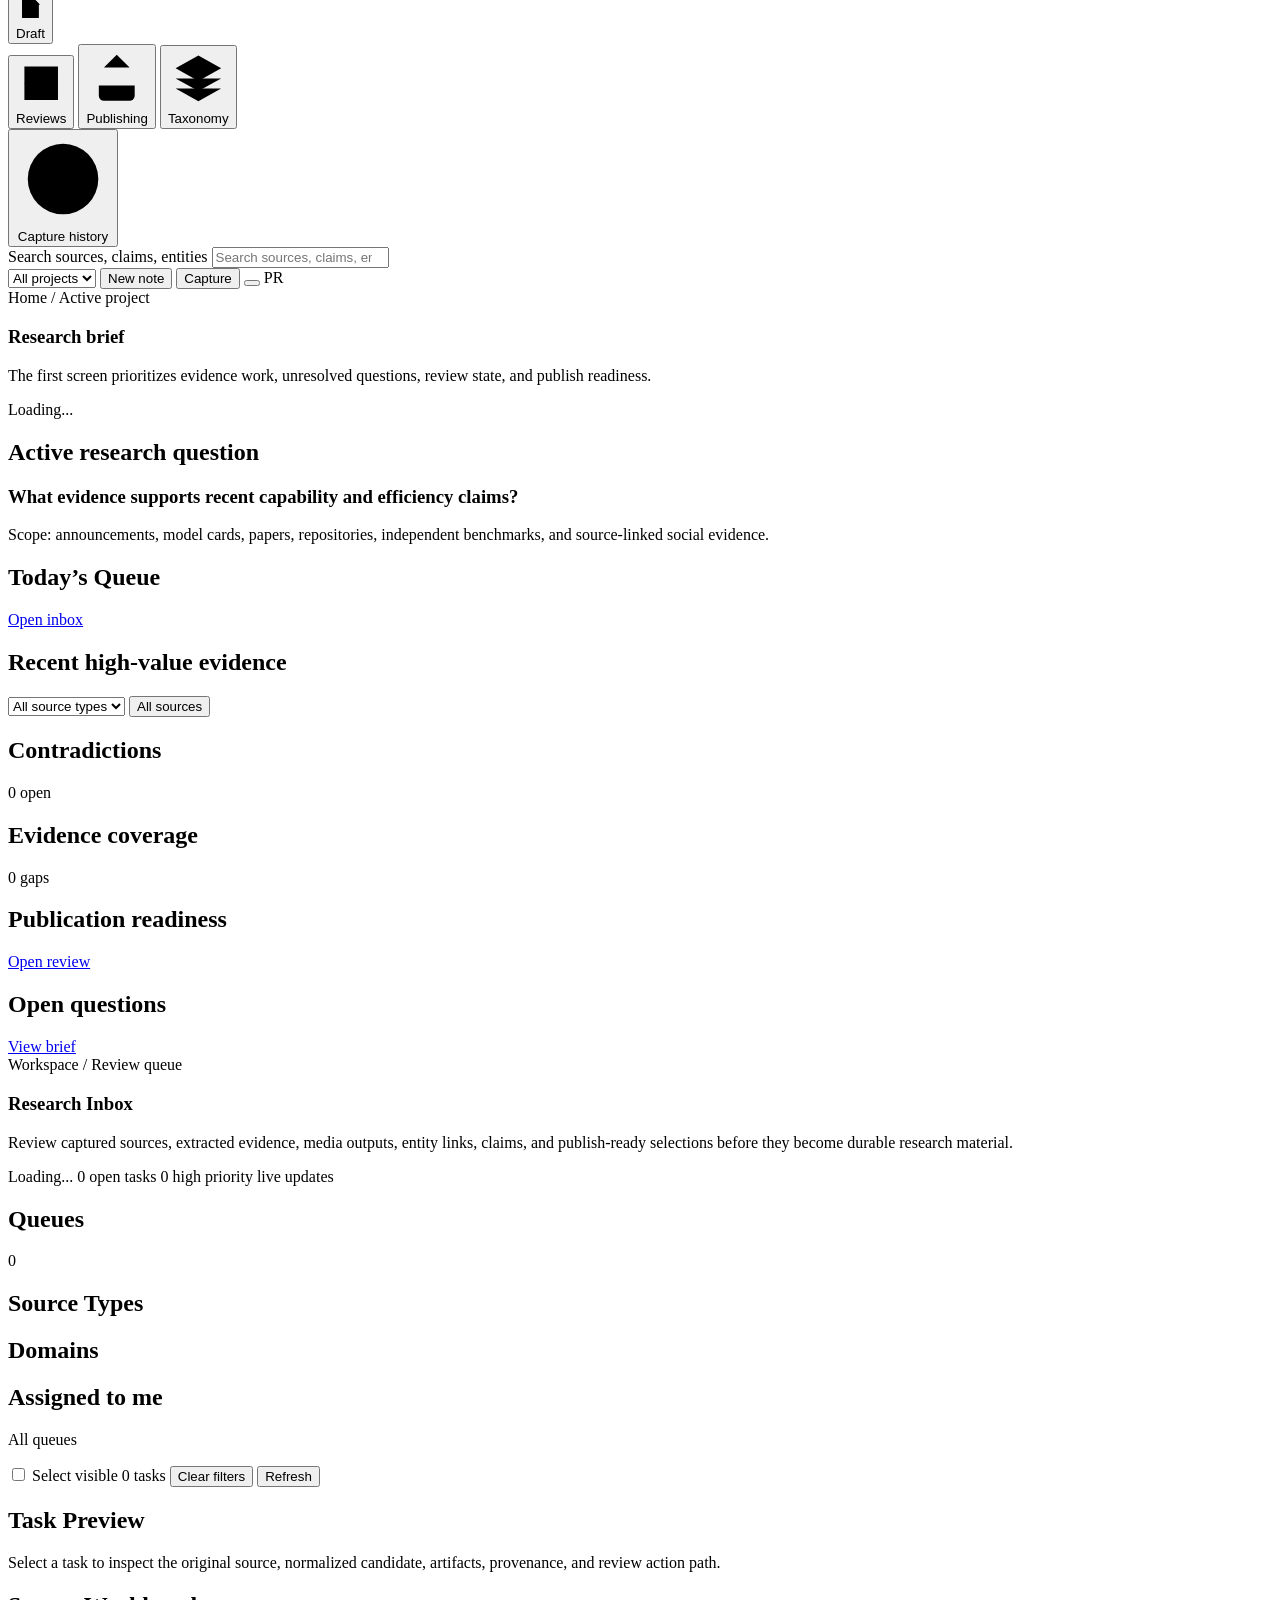
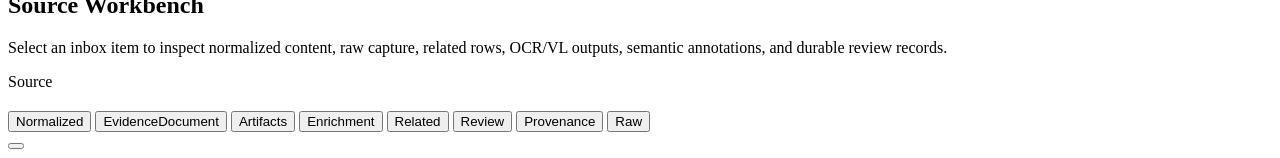
==== commit 559102ea: "research-ui: remove chevron arrows; click parent to navigate + toggle Operator: the triangle expand/" ====
--- a/research-ui/static/index.html
+++ b/research-ui/static/index.html
@@ -29,7 +29,6 @@
         <div class="nav-group" data-nav-group="inbox">
           <div class="nav-row">
             <button class="nav-item" data-route="inbox"><span class="nav-icon" aria-hidden="true"><svg viewBox="0 0 24 24"><path d="M22 12h-6l-2 3h-4l-2-3H2"></path><path d="m5.45 5.11-3.31 6.58A2 2 0 0 0 2 12.58V19a2 2 0 0 0 2 2h16a2 2 0 0 0 2-2v-6.42a2 2 0 0 0-.14-.89l-3.31-6.58A2 2 0 0 0 16.76 4H7.24a2 2 0 0 0-1.79 1.11Z"></path></svg></span><span class="nav-label">Inbox</span><span class="nav-count" id="navInboxCount">0</span></button>
-            <button class="nav-chevron" type="button" aria-expanded="true" aria-label="Expand Inbox group" data-nav-group="inbox"></button>
           </div>
           <div class="nav-children" data-nav-children="inbox">
             <div class="nav-children-inner">
@@ -41,7 +40,6 @@
         <div class="nav-group" data-nav-group="evidence">
           <div class="nav-row">
             <button class="nav-item" data-route="evidence"><span class="nav-icon" aria-hidden="true"><svg viewBox="0 0 24 24"><path d="M3 3v18h18"></path><path d="m7 14 4-4 3 3 5-7"></path></svg></span><span class="nav-label">Evidence</span></button>
-            <button class="nav-chevron" type="button" aria-expanded="true" aria-label="Expand Evidence group" data-nav-group="evidence"></button>
           </div>
           <div class="nav-children" data-nav-children="evidence">
             <div class="nav-children-inner">
@@ -55,7 +53,6 @@
         <div class="nav-group" data-nav-group="draft">
           <div class="nav-row">
             <button class="nav-item" data-route="draft"><span class="nav-icon" aria-hidden="true"><svg viewBox="0 0 24 24"><path d="M5 4h10l4 4v12H5z"></path><path d="M15 4v5h5"></path><path d="M8 13h8"></path><path d="M8 17h6"></path></svg></span><span class="nav-label">Draft</span></button>
-            <button class="nav-chevron" type="button" aria-expanded="true" aria-label="Expand Draft group" data-nav-group="draft"></button>
           </div>
           <div class="nav-children" data-nav-children="draft">
             <div class="nav-children-inner">
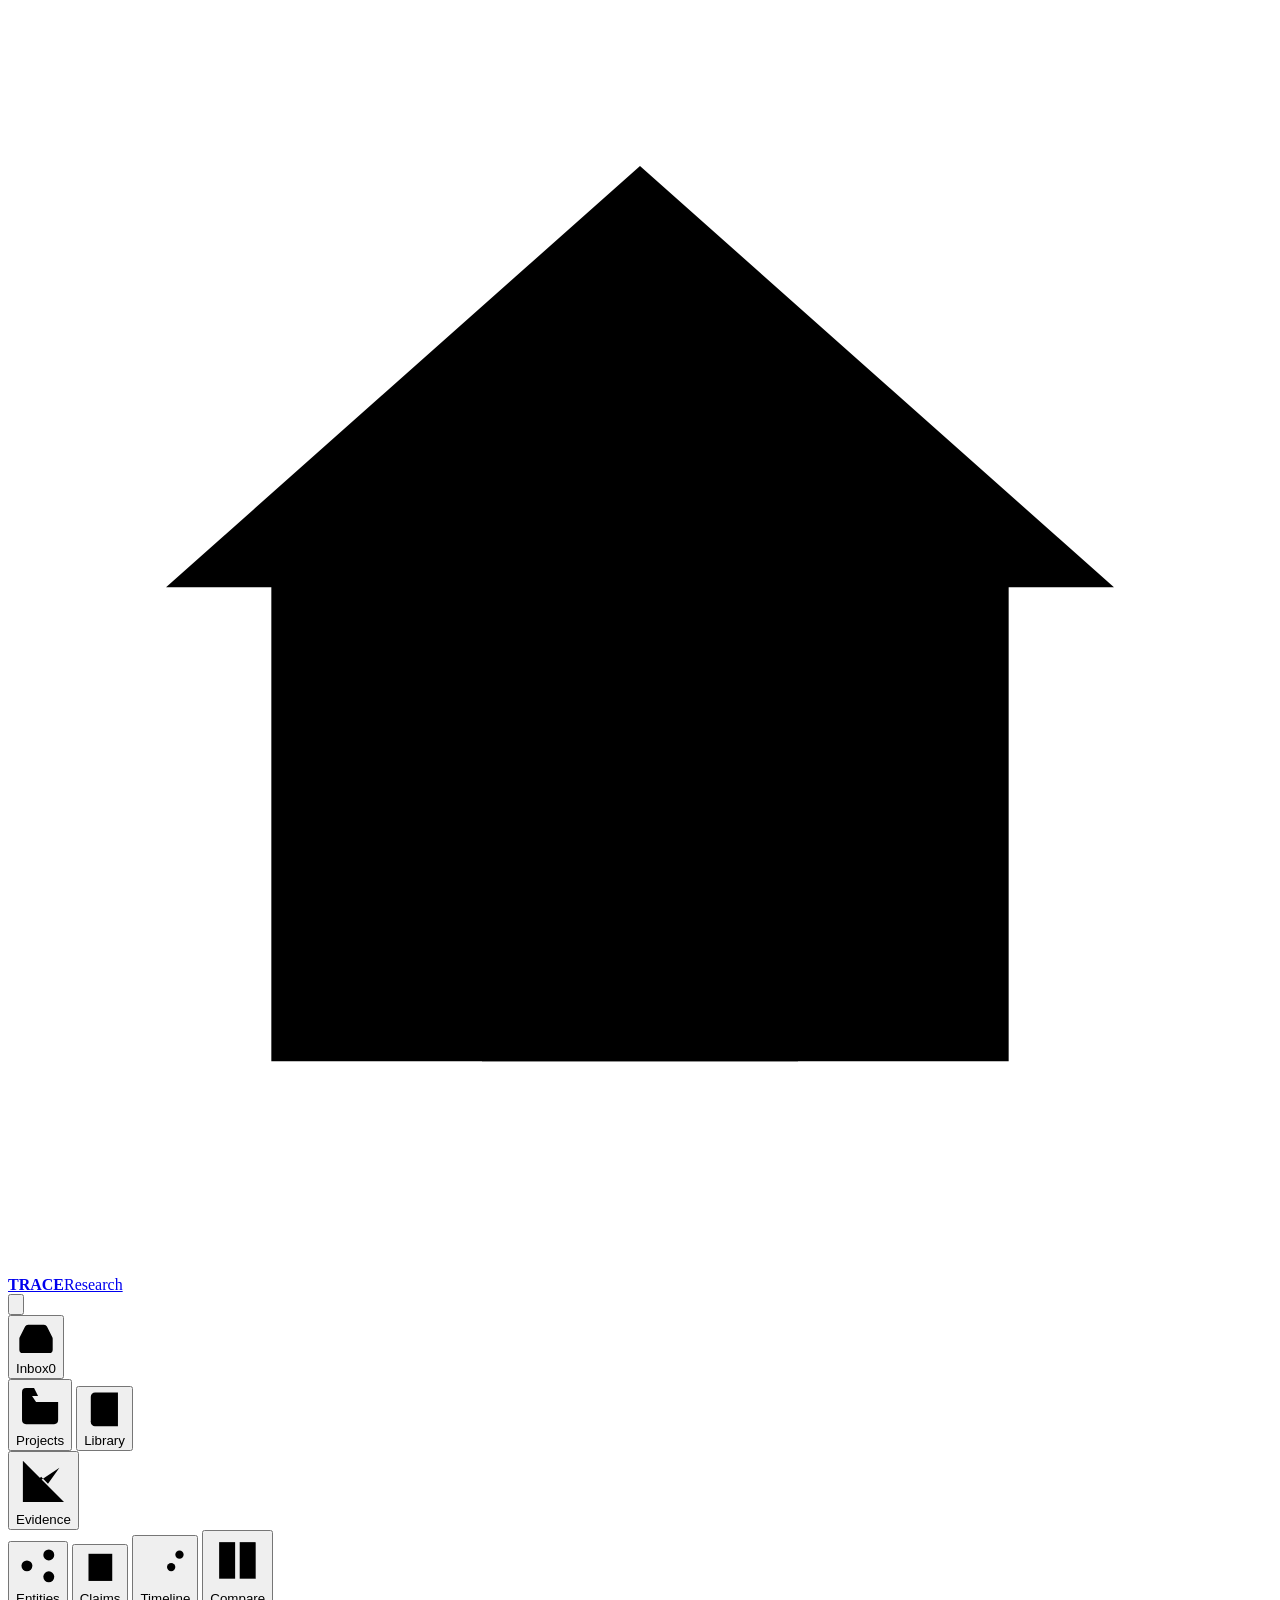
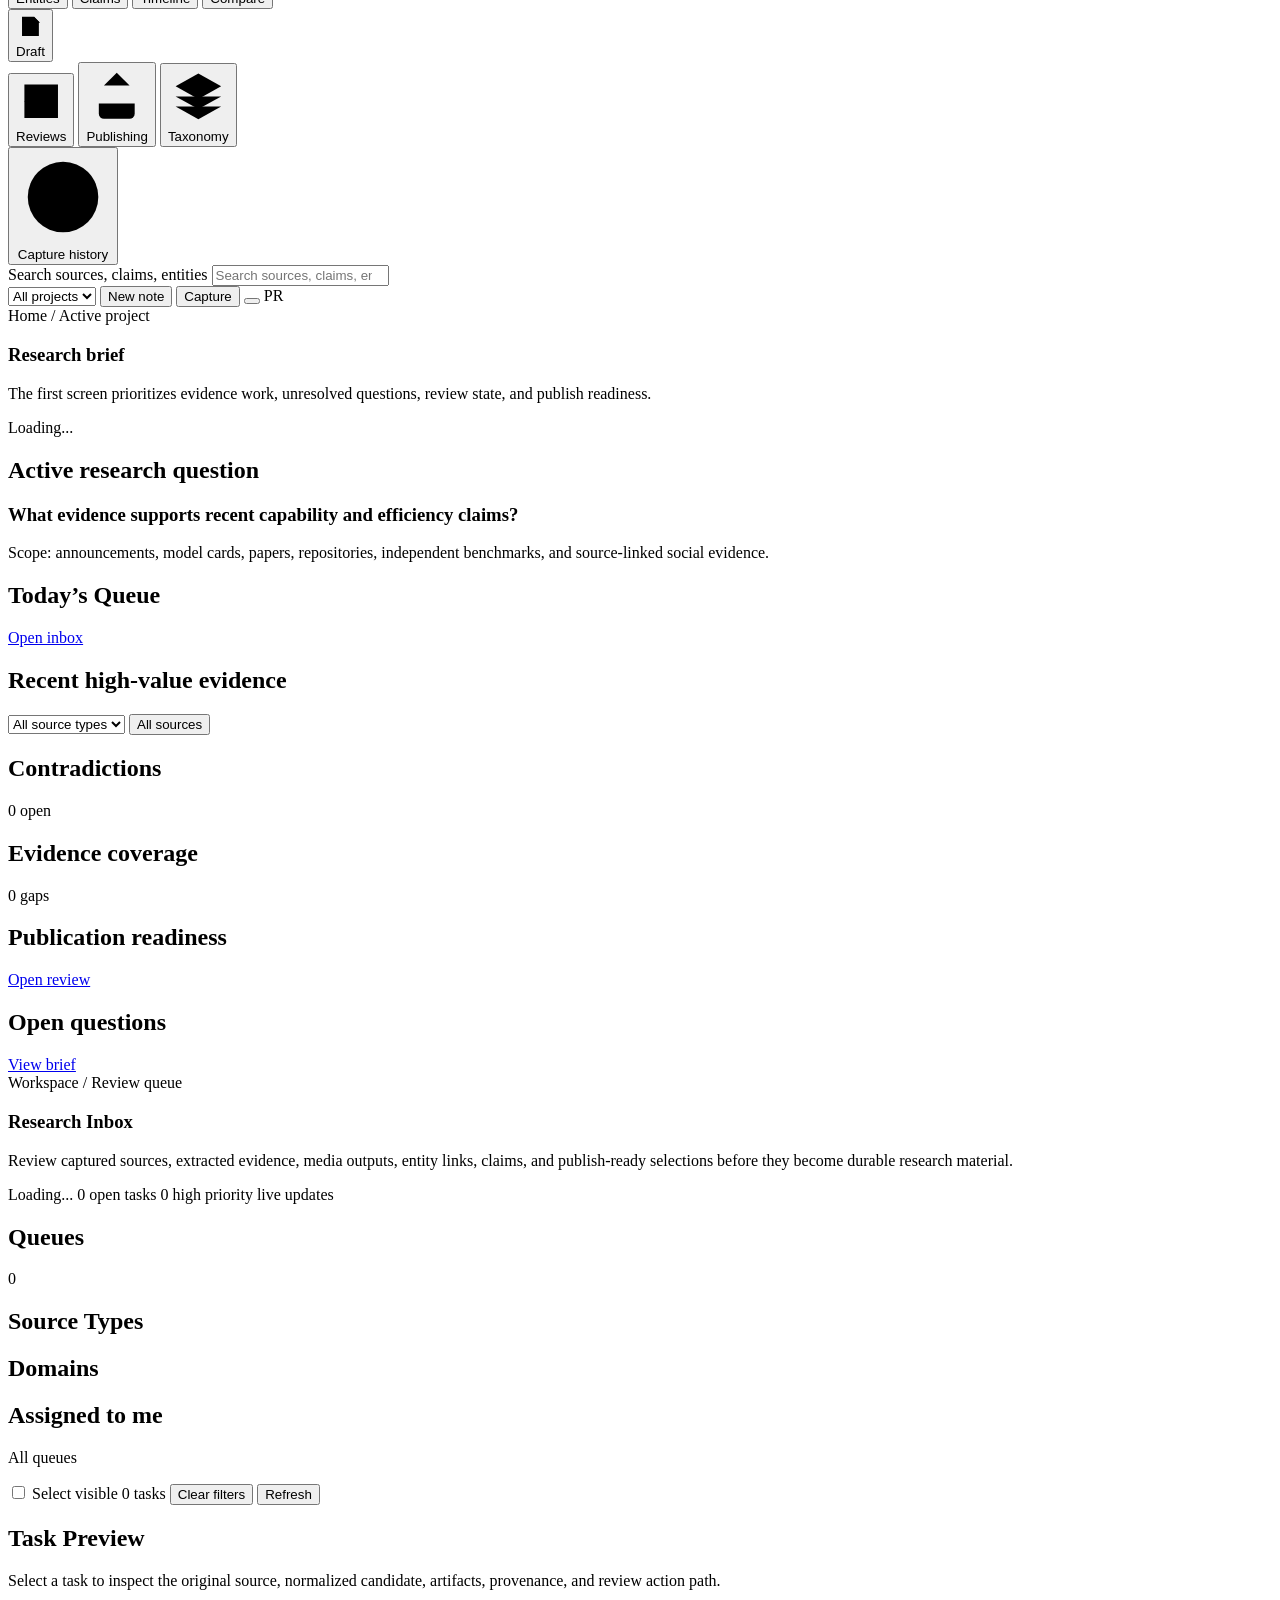
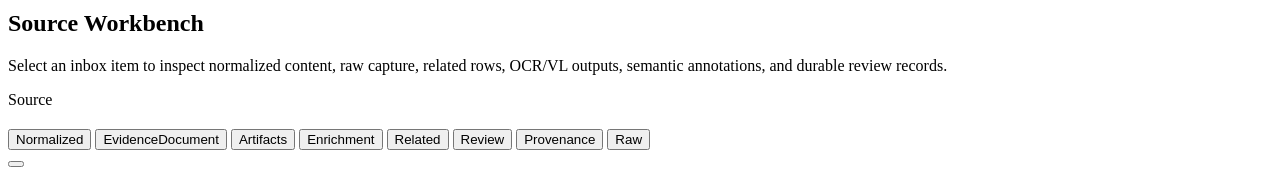
==== commit e7e02e8b: "research-ui: shadcn-style floating sidebar toggle (reliable repeated toggle) Operator: the sidebar t" ====
--- a/research-ui/static/index.html
+++ b/research-ui/static/index.html
@@ -21,10 +21,10 @@
           <span class="brand-mark" aria-hidden="true"><svg viewBox="0 0 24 24"><path d="m3 11 9-8 9 8"></path><path d="M5 10v10h14V10"></path><path d="M9 20v-6h6v6"></path></svg></span>
           <span class="brand-text"><strong>TRACE</strong><span>Research</span></span>
         </a>
-        <button id="sidebarToggle" class="rail-toggle" type="button" title="Close sidebar" aria-label="Close sidebar" aria-expanded="true" data-tooltip="Close sidebar">
-          <svg viewBox="0 0 24 24" aria-hidden="true"><rect x="4" y="5" width="16" height="14" rx="2"></rect><path d="M9 5v14"></path></svg>
-        </button>
-      </div>
+      </div>
+      <button id="sidebarToggle" class="sidebar-toggle" type="button" title="Close sidebar" aria-label="Close sidebar" aria-expanded="true">
+        <svg viewBox="0 0 24 24" aria-hidden="true"><path d="m15 18-6-6 6-6"></path></svg>
+      </button>
       <nav class="primary-nav" aria-label="Primary research navigation">
         <div class="nav-group" data-nav-group="inbox">
           <div class="nav-row">
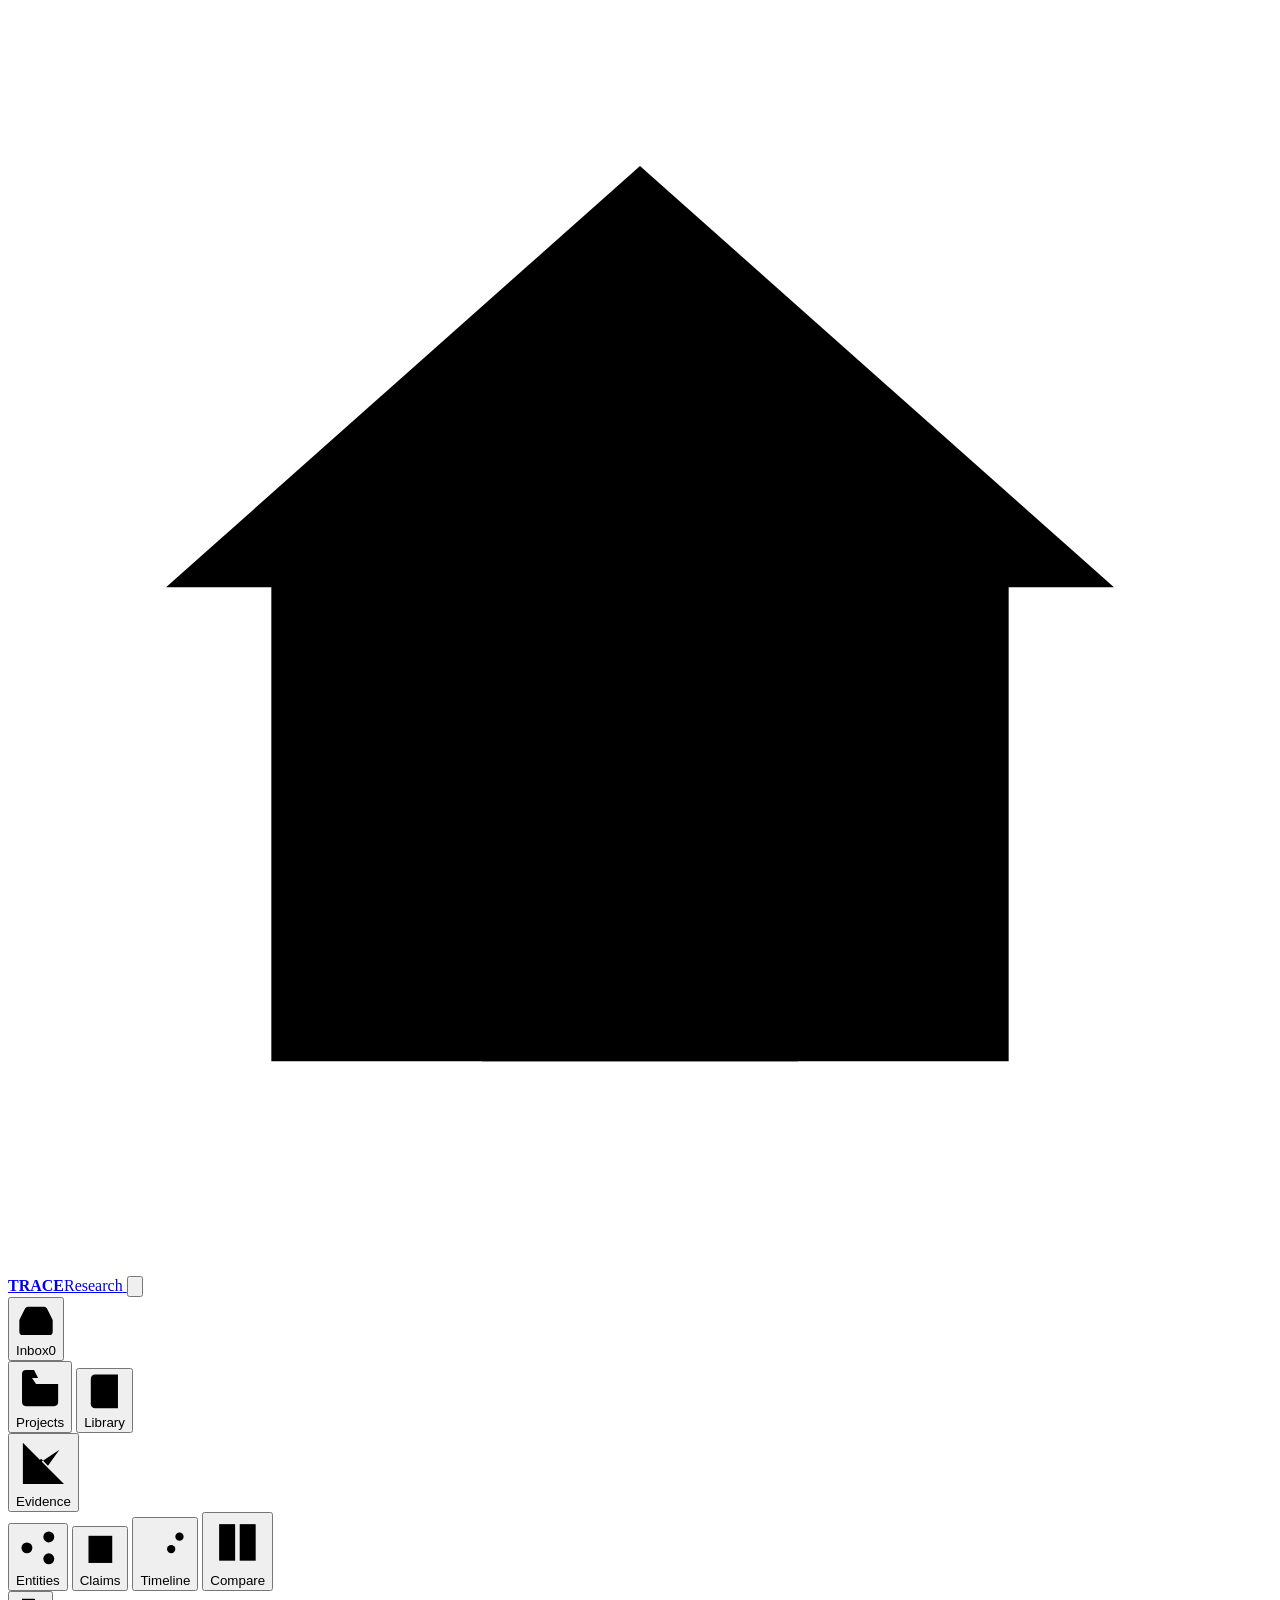
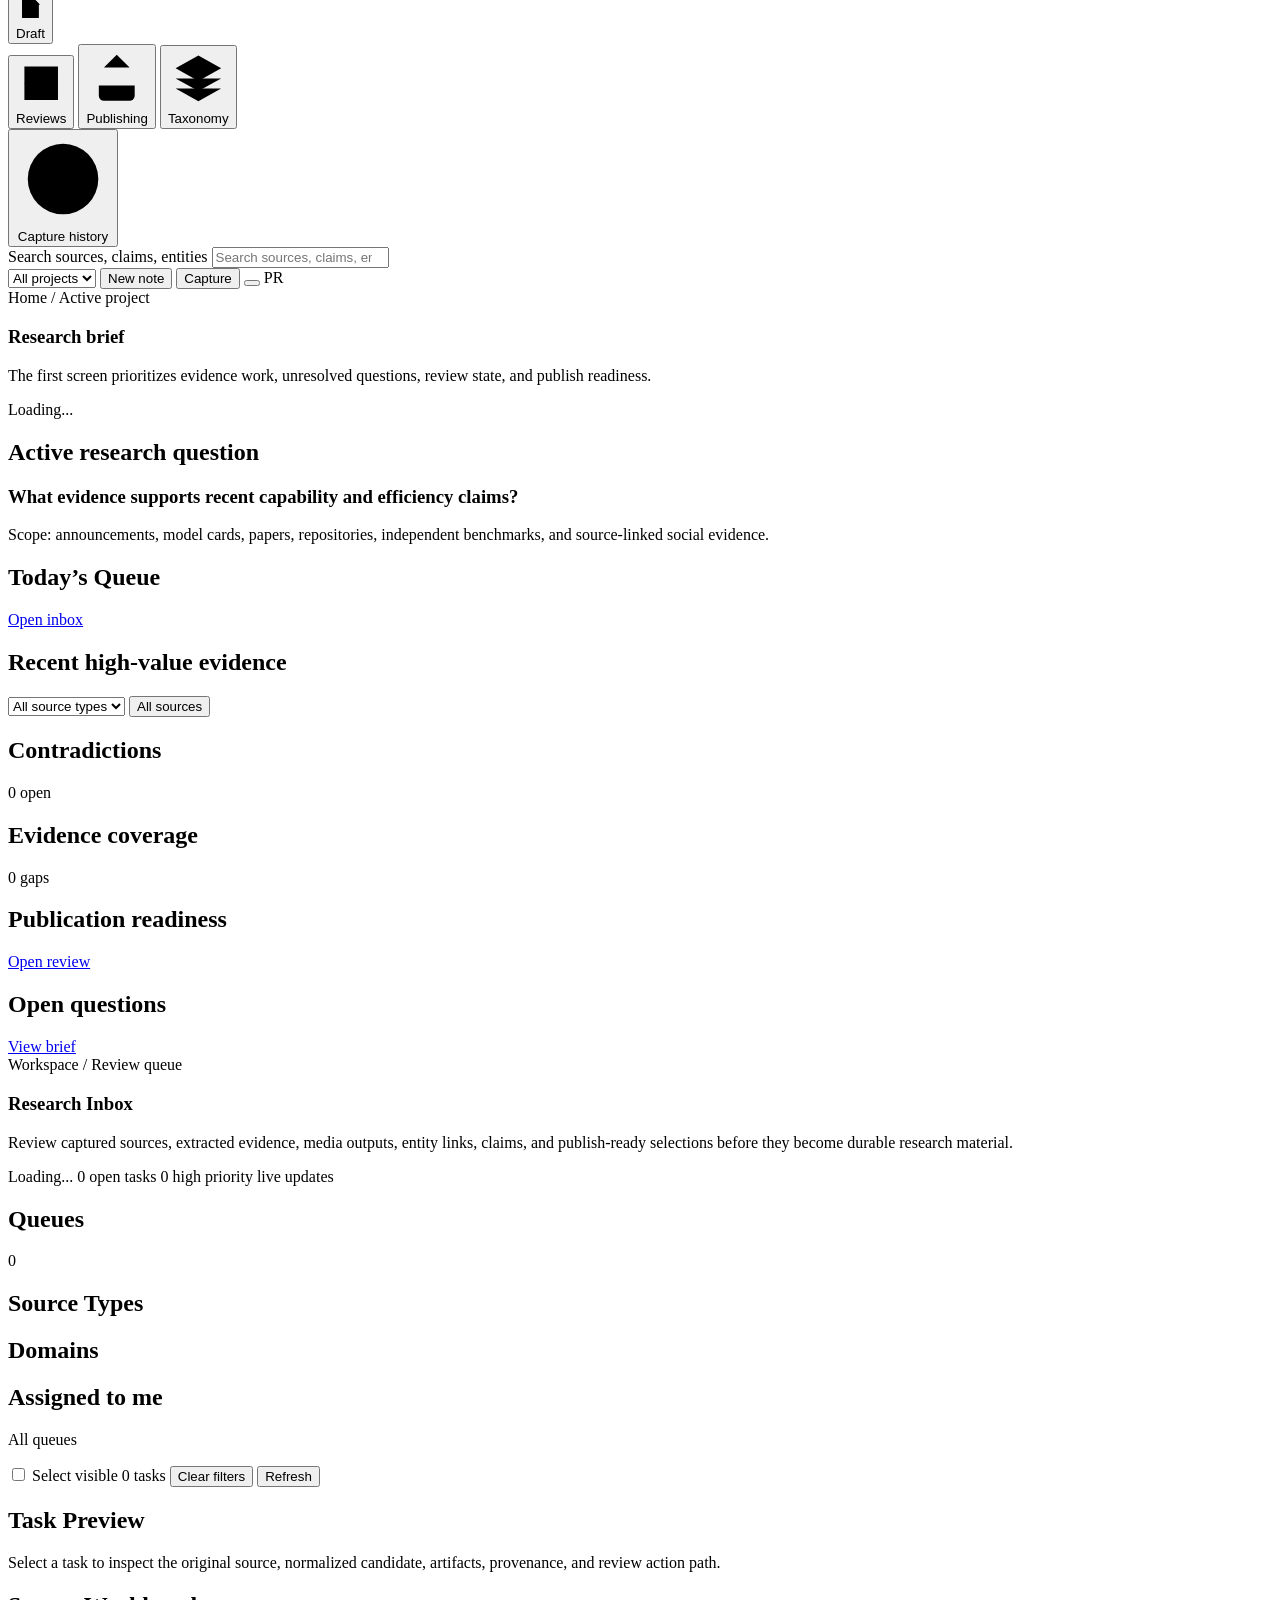
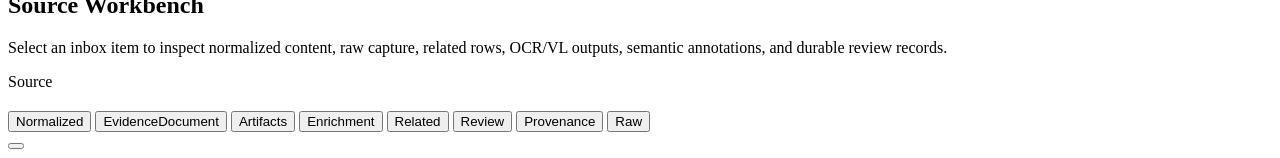
==== commit 819a157d: "Revert "research-ui: shadcn-style floating sidebar toggle (reliable repeated toggle)" This reverts c" ====
--- a/research-ui/static/index.html
+++ b/research-ui/static/index.html
@@ -21,10 +21,10 @@
           <span class="brand-mark" aria-hidden="true"><svg viewBox="0 0 24 24"><path d="m3 11 9-8 9 8"></path><path d="M5 10v10h14V10"></path><path d="M9 20v-6h6v6"></path></svg></span>
           <span class="brand-text"><strong>TRACE</strong><span>Research</span></span>
         </a>
-      </div>
-      <button id="sidebarToggle" class="sidebar-toggle" type="button" title="Close sidebar" aria-label="Close sidebar" aria-expanded="true">
-        <svg viewBox="0 0 24 24" aria-hidden="true"><path d="m15 18-6-6 6-6"></path></svg>
-      </button>
+        <button id="sidebarToggle" class="rail-toggle" type="button" title="Close sidebar" aria-label="Close sidebar" aria-expanded="true" data-tooltip="Close sidebar">
+          <svg viewBox="0 0 24 24" aria-hidden="true"><rect x="4" y="5" width="16" height="14" rx="2"></rect><path d="M9 5v14"></path></svg>
+        </button>
+      </div>
       <nav class="primary-nav" aria-label="Primary research navigation">
         <div class="nav-group" data-nav-group="inbox">
           <div class="nav-row">
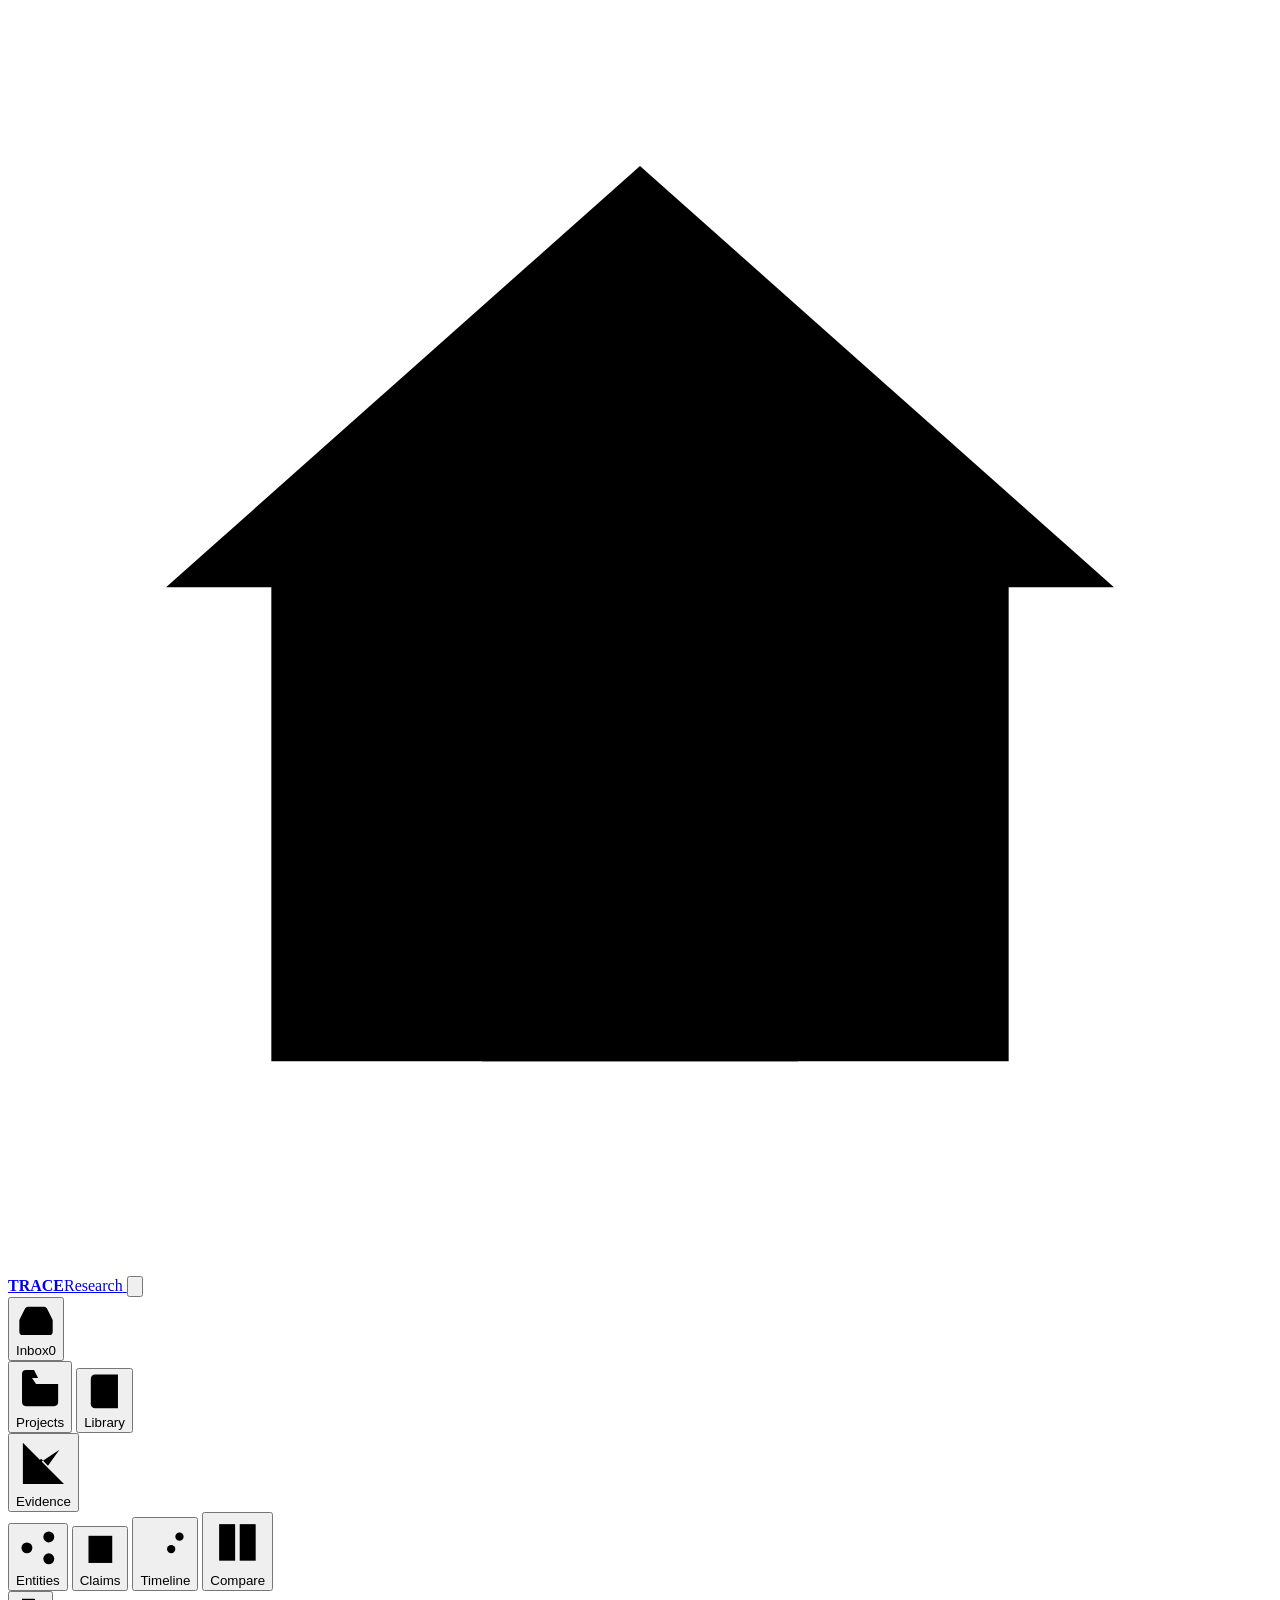
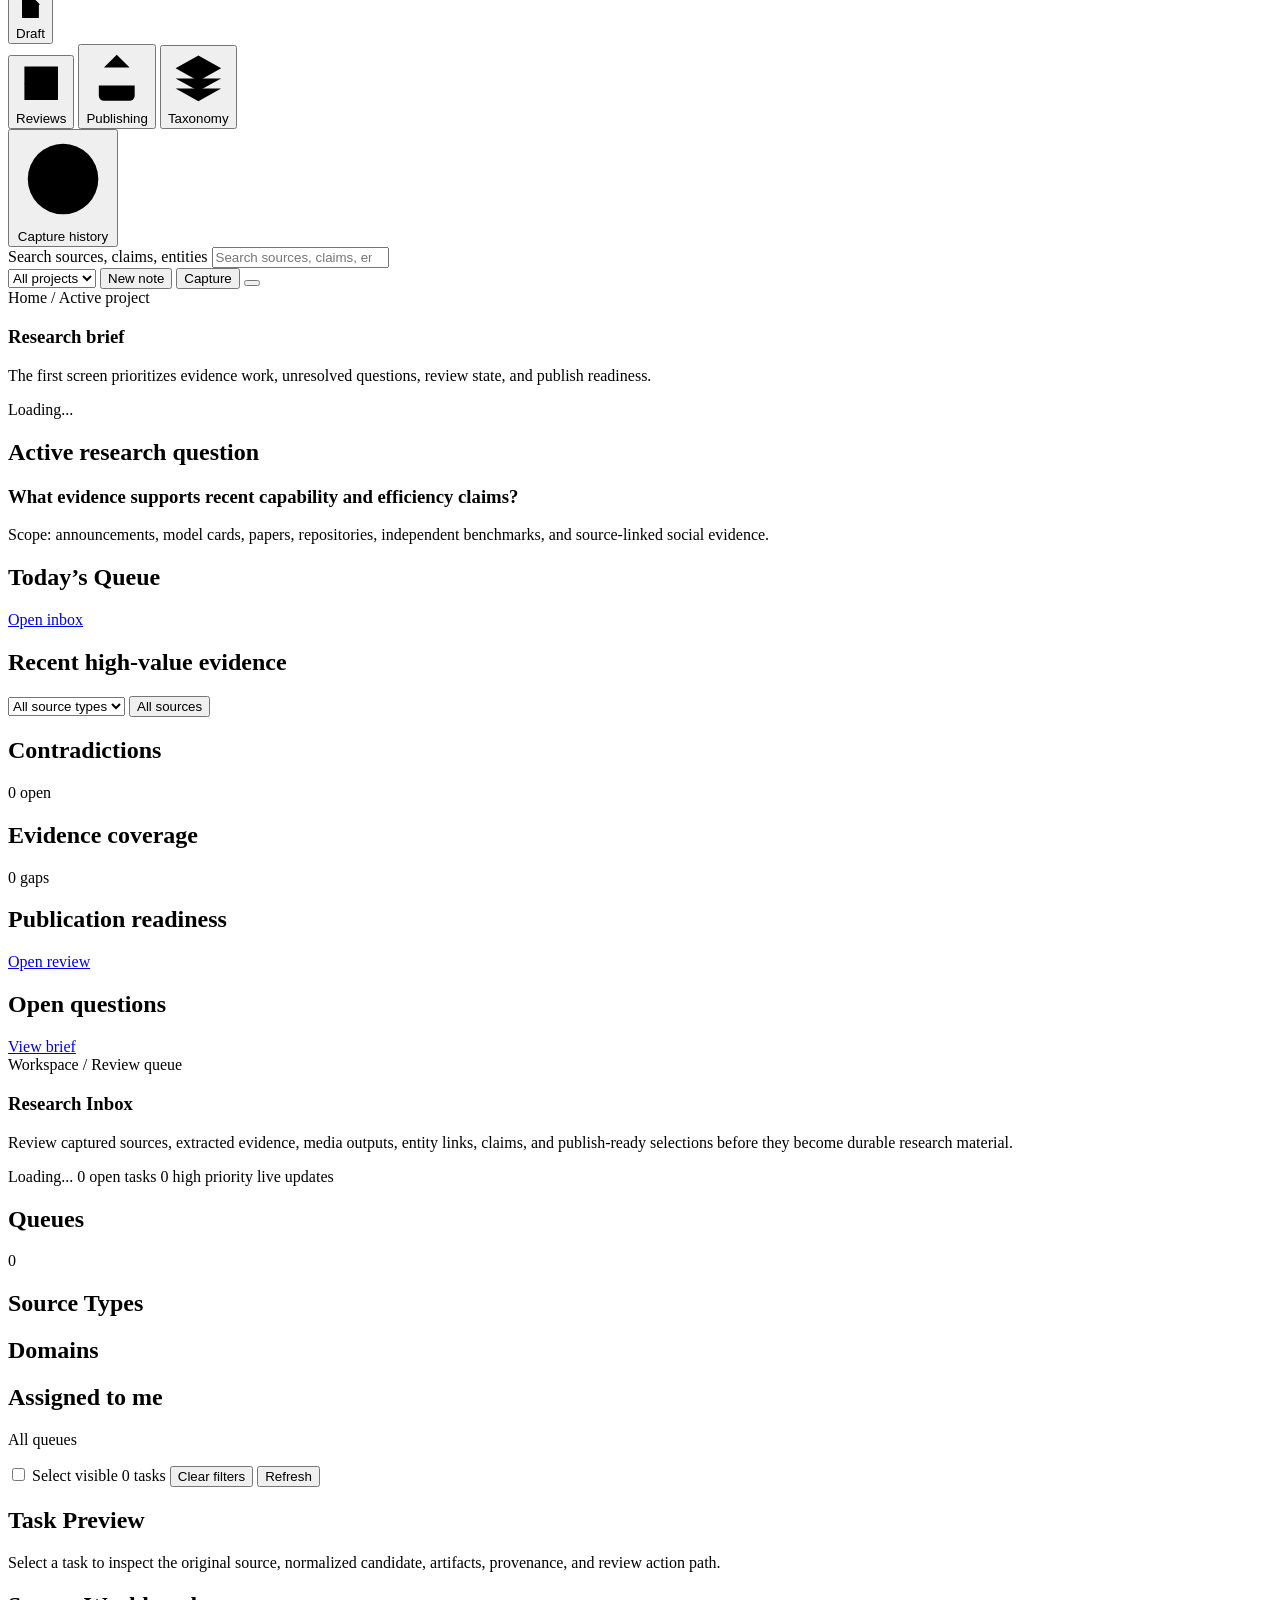
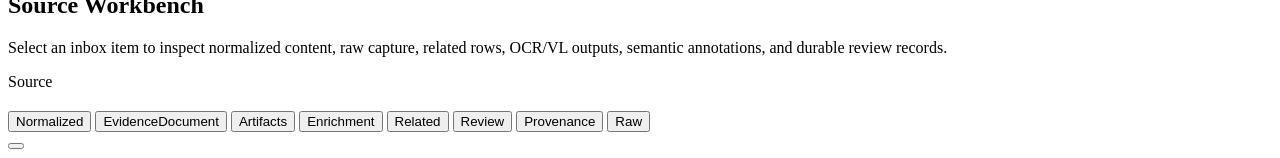
==== commit e9d679a7: "research-ui: equalize topbar heights, shrink theme switch, remove avatar Operator feedback: - search" ====
--- a/research-ui/static/index.html
+++ b/research-ui/static/index.html
@@ -92,7 +92,6 @@
           <button id="themeSwitch" class="theme-switch" role="switch" aria-checked="false" title="Toggle theme">
             <span class="sun"></span><span class="moon"></span><span class="knob"></span>
           </button>
-          <span class="user-avatar" aria-label="Current user">PR</span>
         </div>
       </header>
 
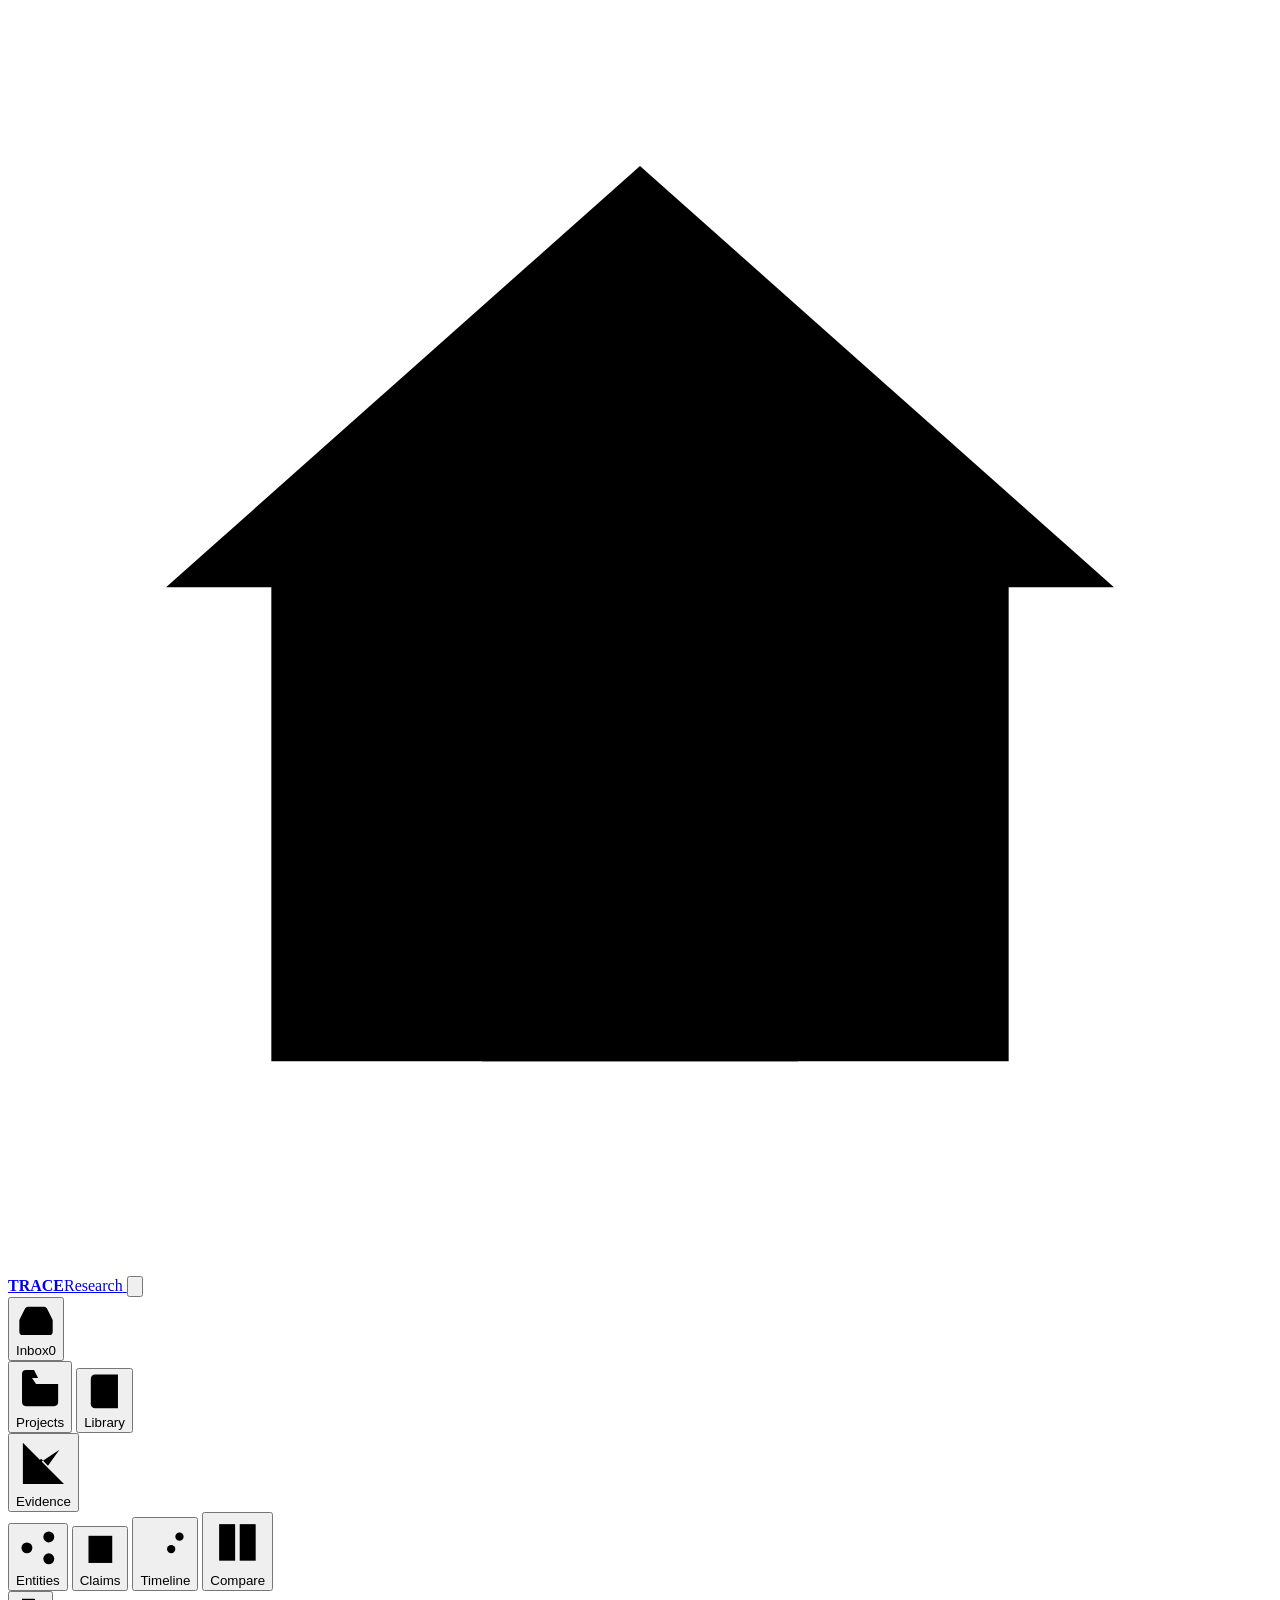
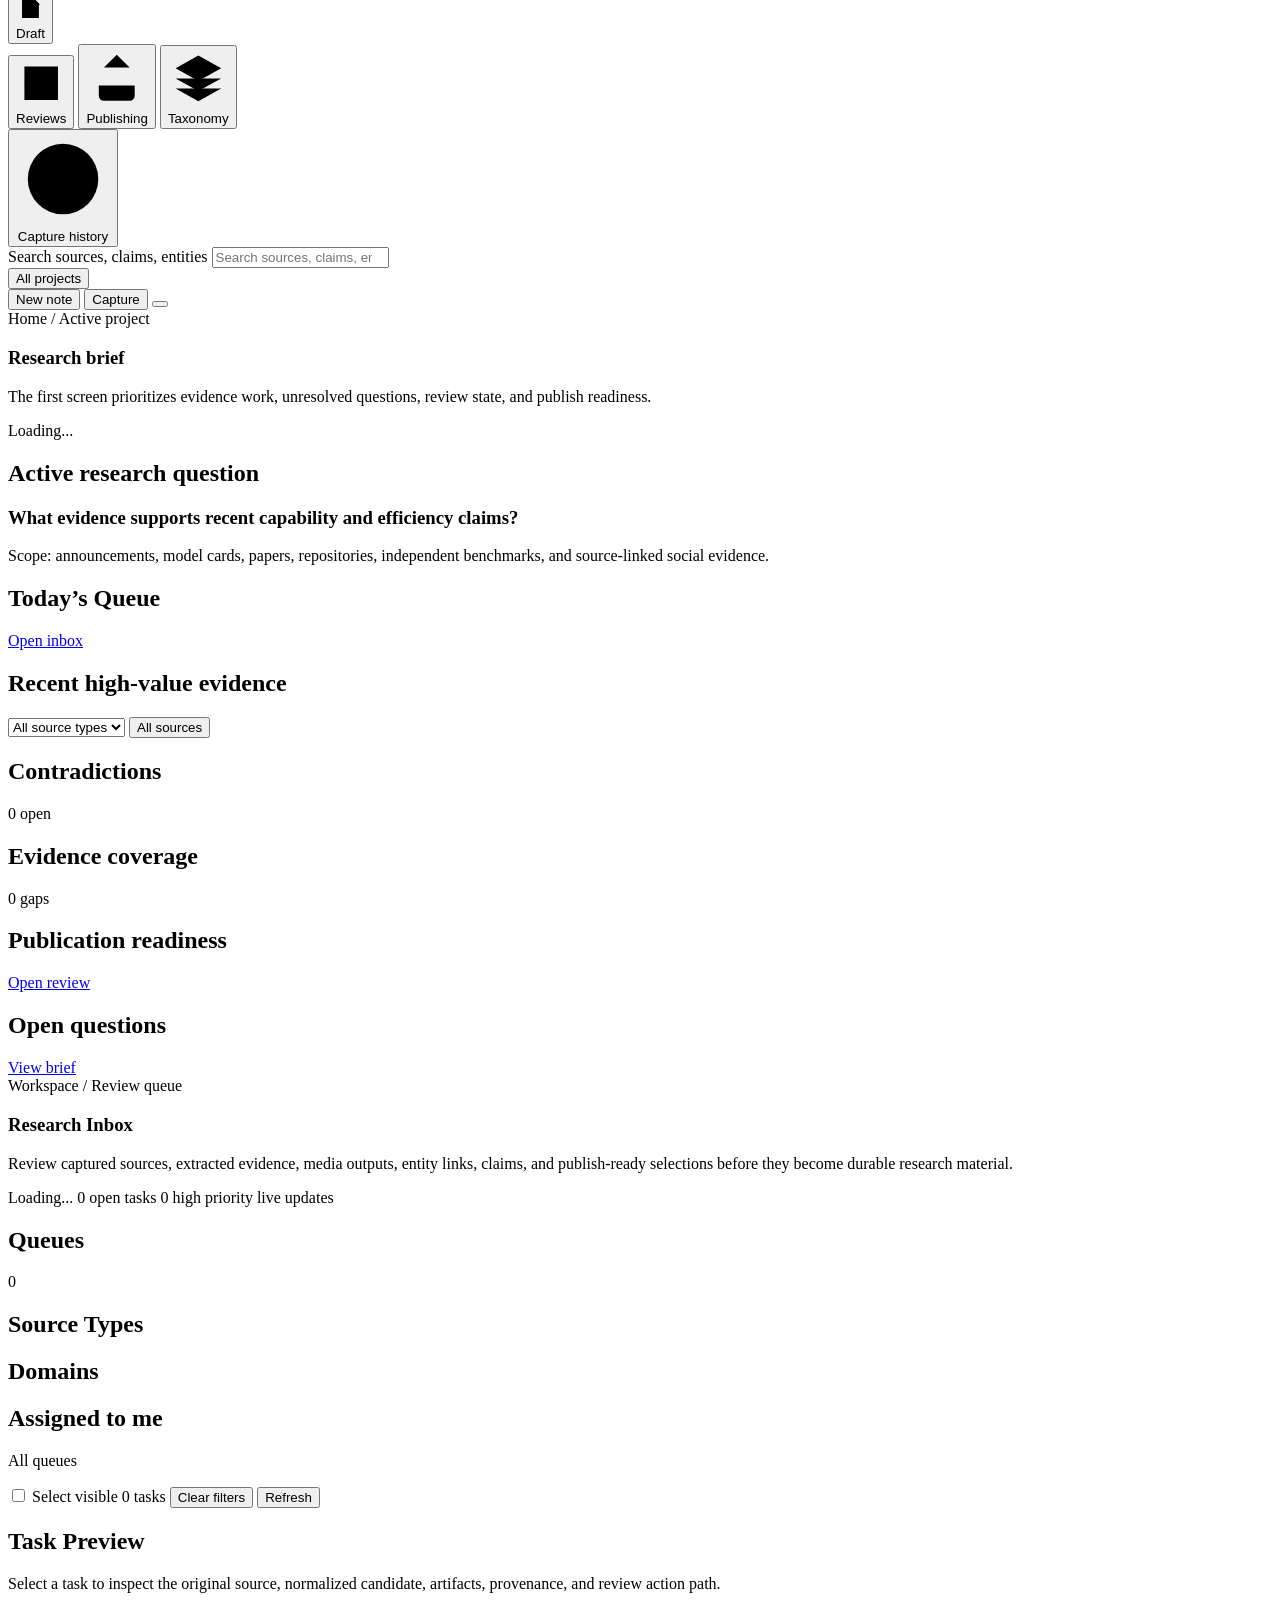
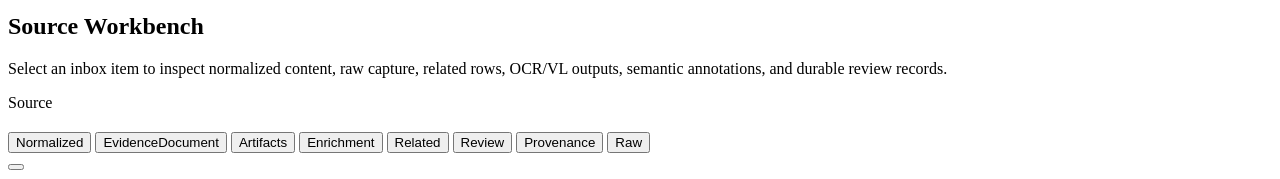
==== commit 711a6951: "research-ui: custom dropdown for project-select (always opens downward) Operator: the project-select" ====
--- a/research-ui/static/index.html
+++ b/research-ui/static/index.html
@@ -85,7 +85,10 @@
           <input id="searchInput" type="search" placeholder="Search sources, claims, entities...">
         </label>
         <div class="top-actions">
-          <select id="projectSelect" aria-label="Switch active project" class="topbar-project-select"><option value="">All projects</option></select>
+          <div id="projectSelect" class="custom-select topbar-project-select" aria-label="Switch active project">
+            <button class="custom-select-btn" type="button" aria-haspopup="listbox" aria-expanded="false">All projects</button>
+            <ul class="custom-select-list" role="listbox" hidden></ul>
+          </div>
           <span id="captureLaunchStatus" class="capture-status" aria-live="polite"></span>
           <button id="newNoteButton" class="secondary top-action" type="button">New note</button>
           <button id="captureTopButton" class="top-action primary-action" type="button" title="Launch Rebrowser capture">Capture</button>
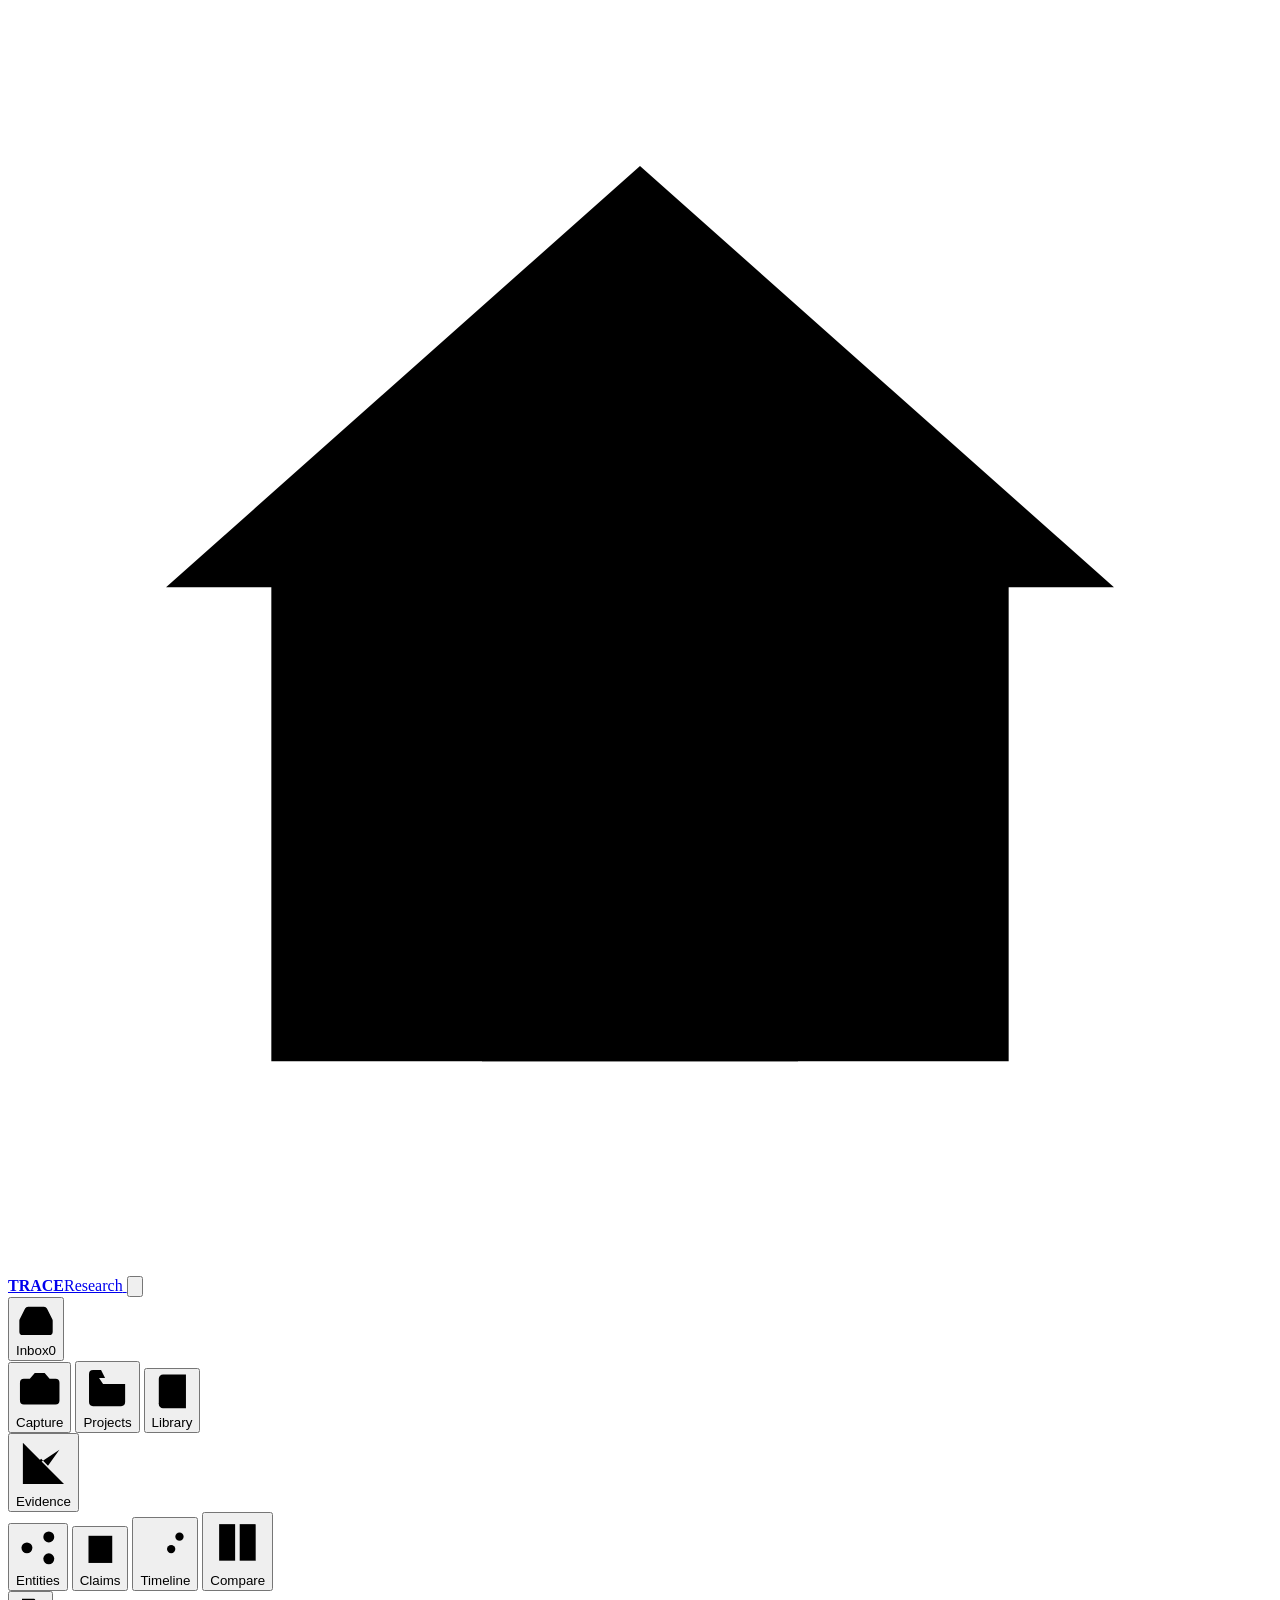
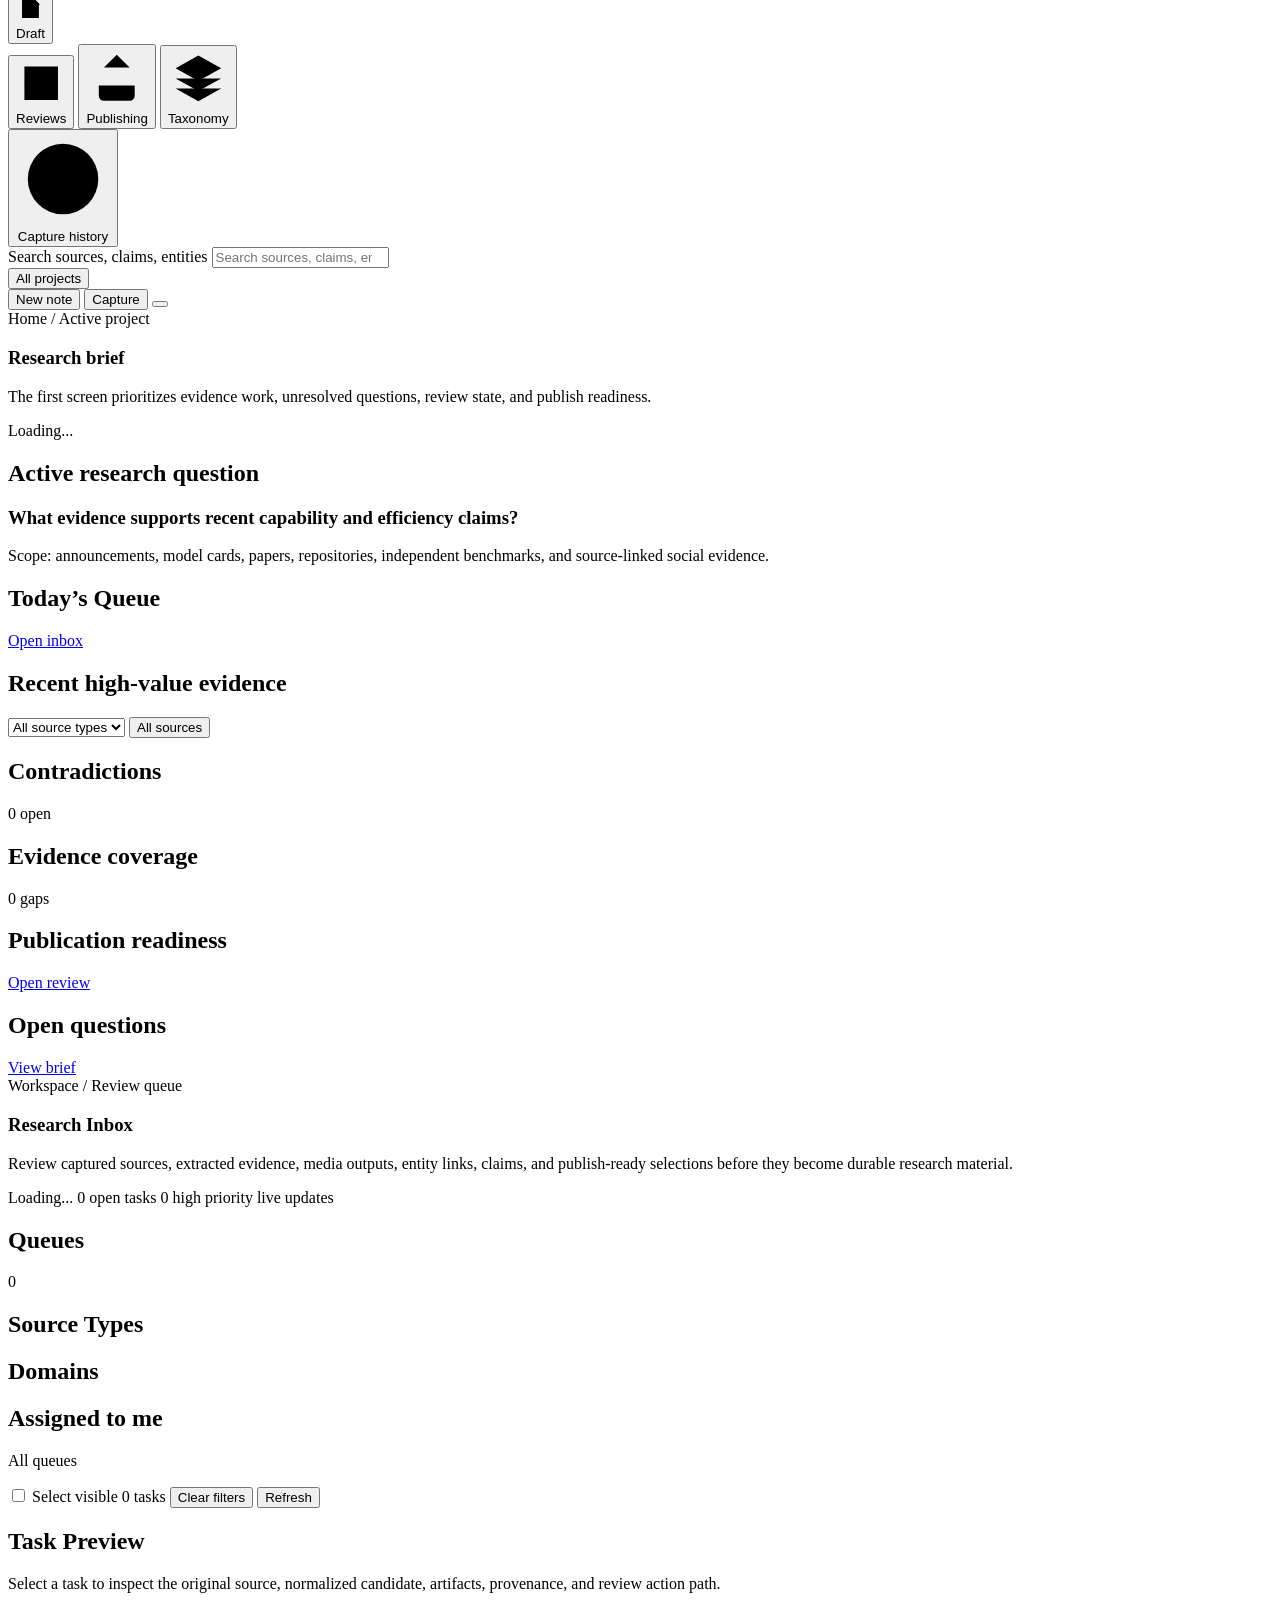
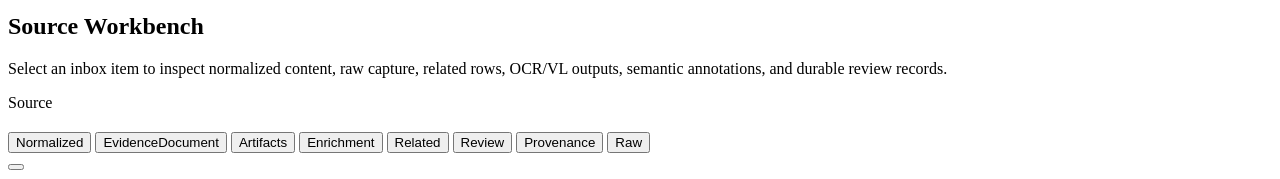
==== commit 0dea29f0: "research-ui: add Capture to sidebar as first item in Inbox group Capture is the intake entry point, " ====
--- a/research-ui/static/index.html
+++ b/research-ui/static/index.html
@@ -32,6 +32,7 @@
           </div>
           <div class="nav-children" data-nav-children="inbox">
             <div class="nav-children-inner">
+              <button class="nav-item child" data-route="capture"><span class="nav-icon" aria-hidden="true"><svg viewBox="0 0 24 24"><path d="M14.5 4h-5L7 7H4a2 2 0 0 0-2 2v9a2 2 0 0 0 2 2h16a2 2 0 0 0 2-2V9a2 2 0 0 0-2-2h-3l-2.5-3Z"></path><circle cx="12" cy="13" r="3.5"></circle></svg></span><span class="nav-label">Capture</span></button>
               <button class="nav-item child" data-route="projects"><span class="nav-icon" aria-hidden="true"><svg viewBox="0 0 24 24"><path d="M3 7h5l2 3h11v9a2 2 0 0 1-2 2H5a2 2 0 0 1-2-2Z"></path><path d="M3 7V5a2 2 0 0 1 2-2h4l2 4"></path></svg></span><span class="nav-label">Projects</span></button>
               <button class="nav-item child" data-route="library"><span class="nav-icon" aria-hidden="true"><svg viewBox="0 0 24 24"><path d="M4 19.5A2.5 2.5 0 0 1 6.5 17H20"></path><path d="M4 4.5A2.5 2.5 0 0 1 6.5 2H20v20H6.5A2.5 2.5 0 0 1 4 19.5Z"></path><path d="M8 7h8"></path><path d="M8 11h6"></path></svg></span><span class="nav-label">Library</span></button>
             </div>
